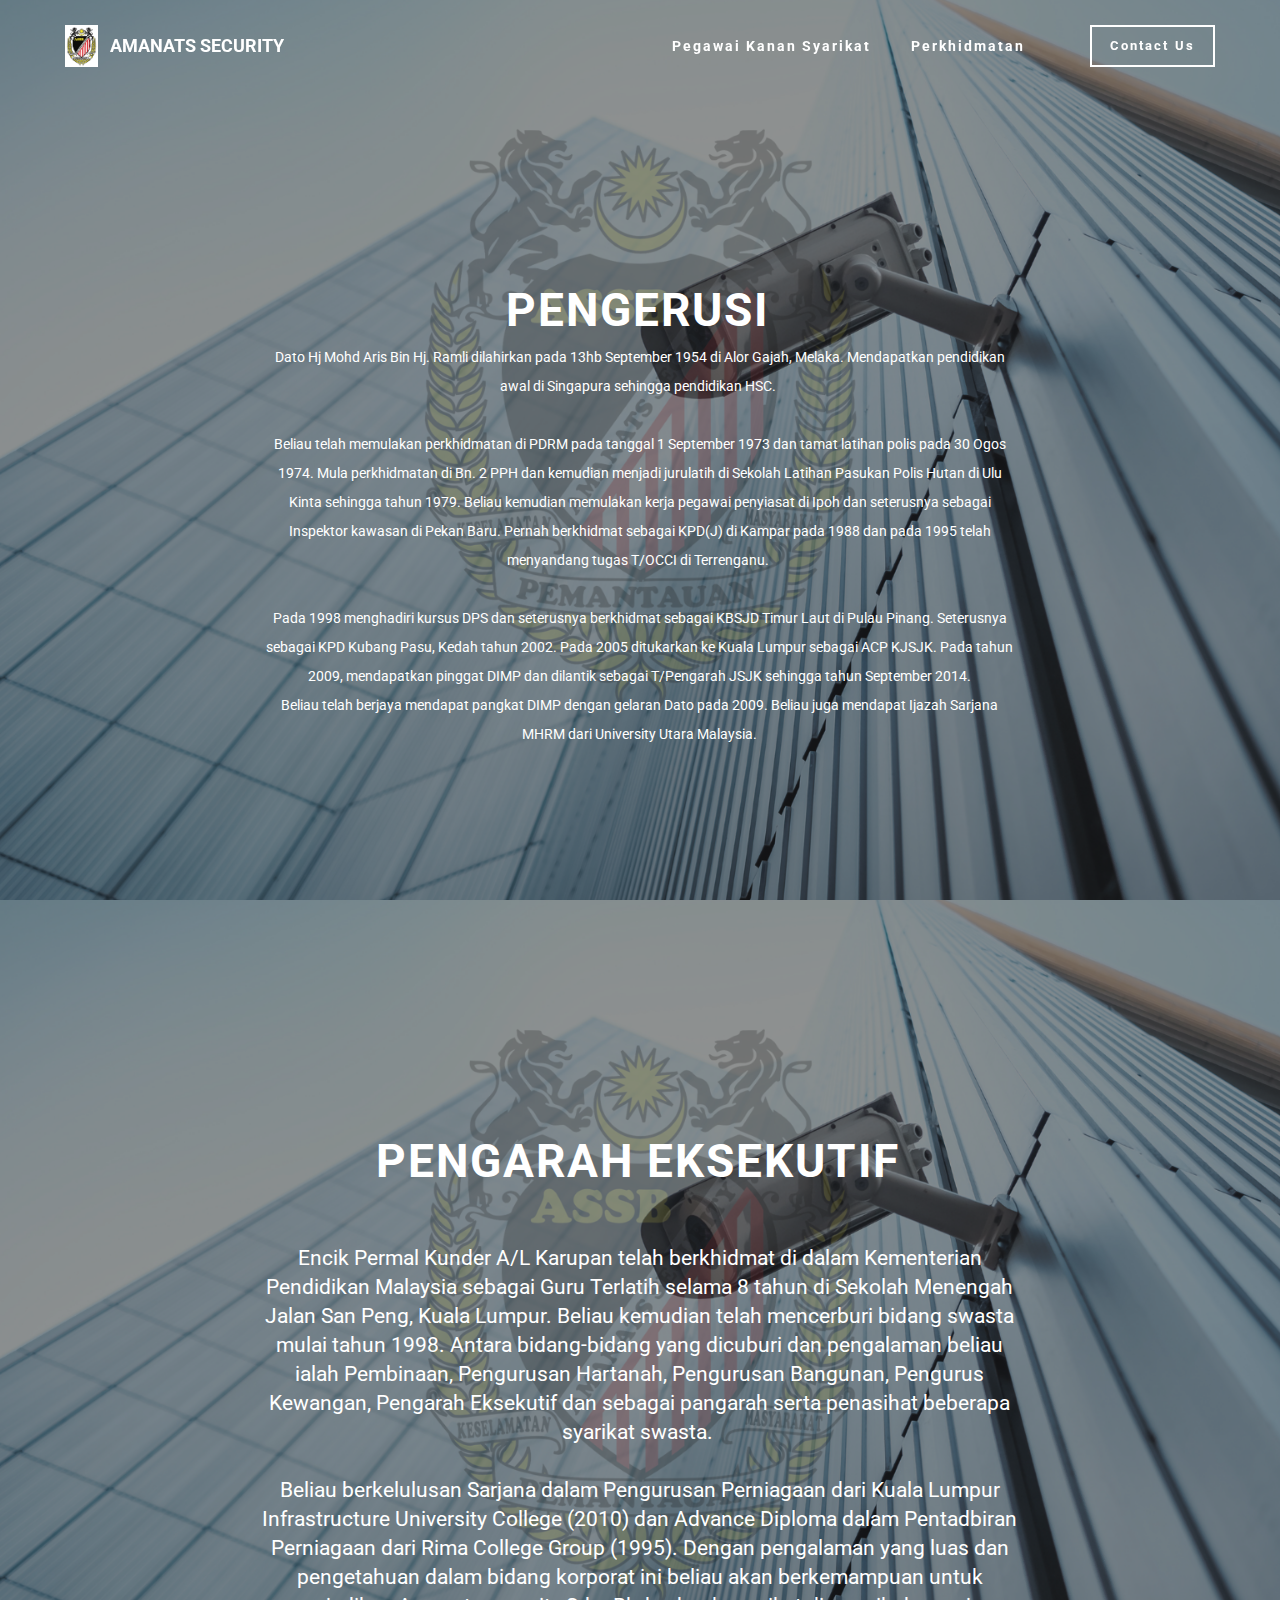
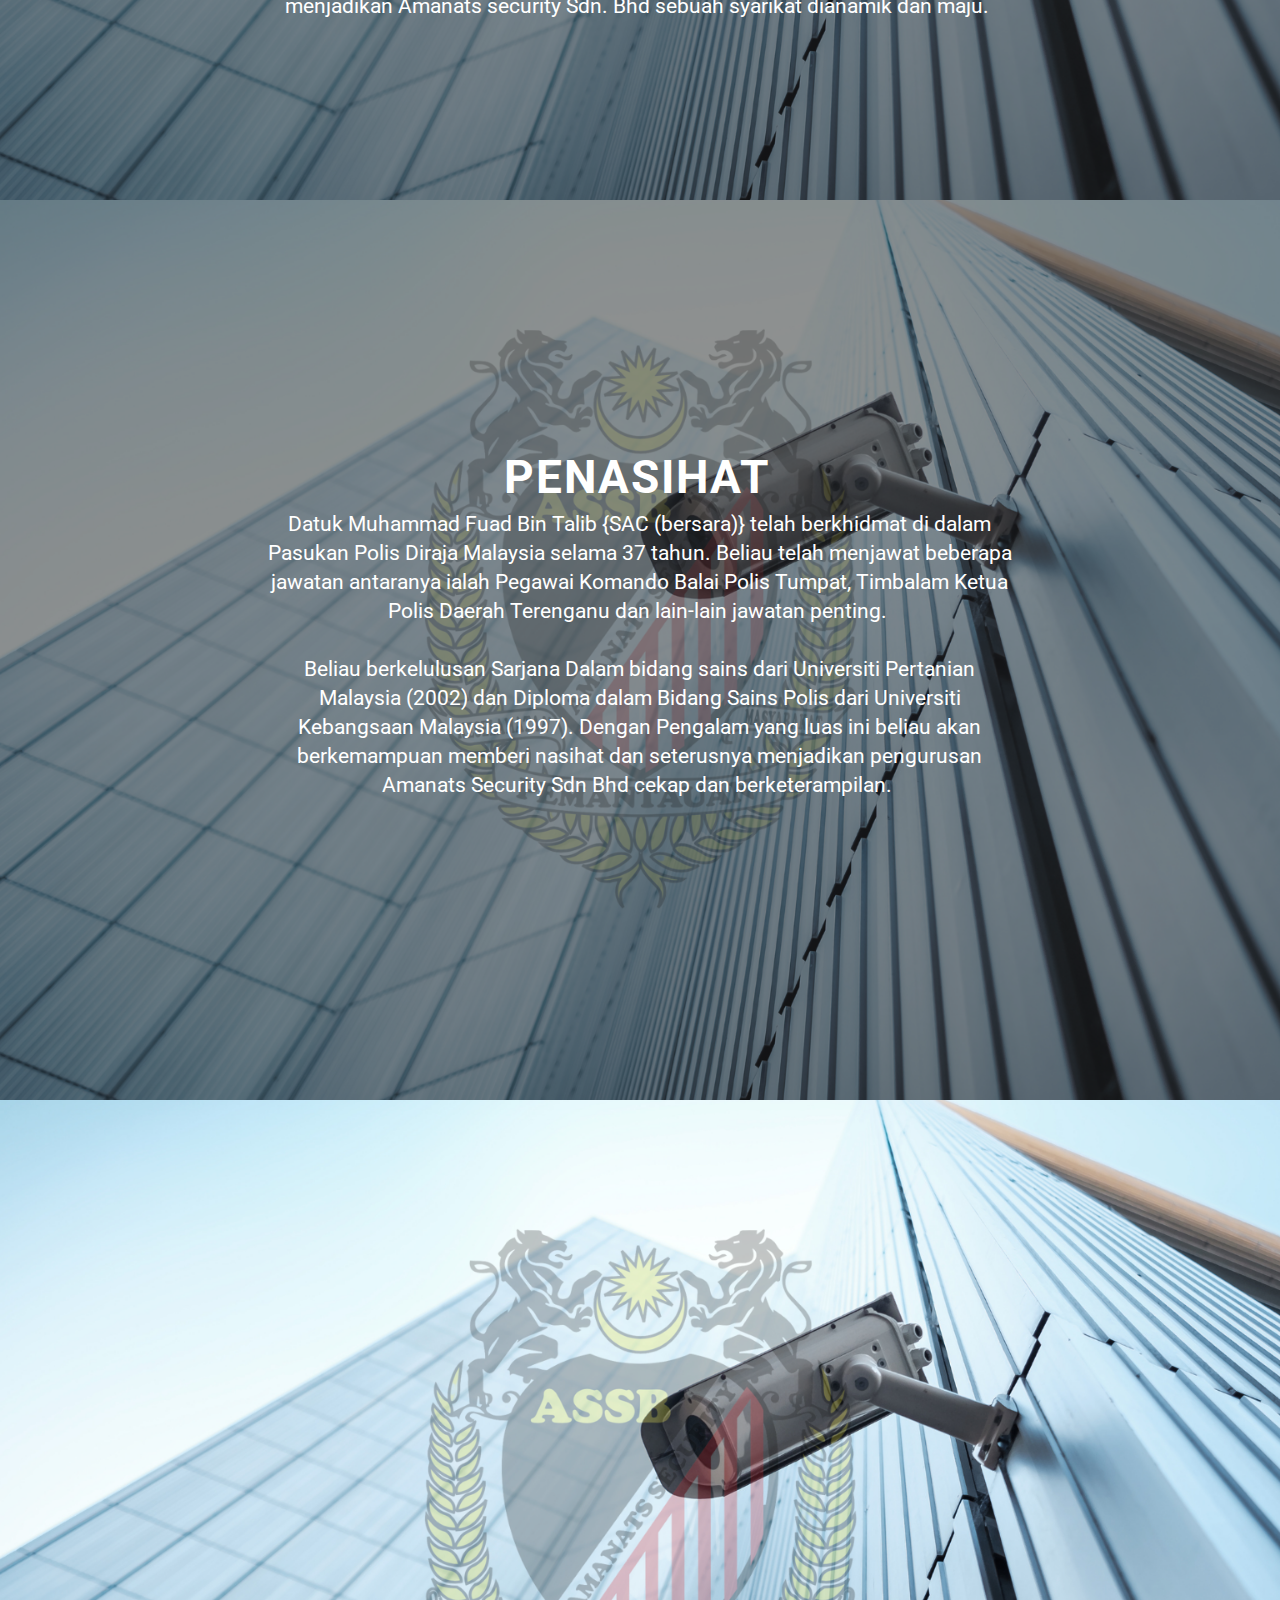
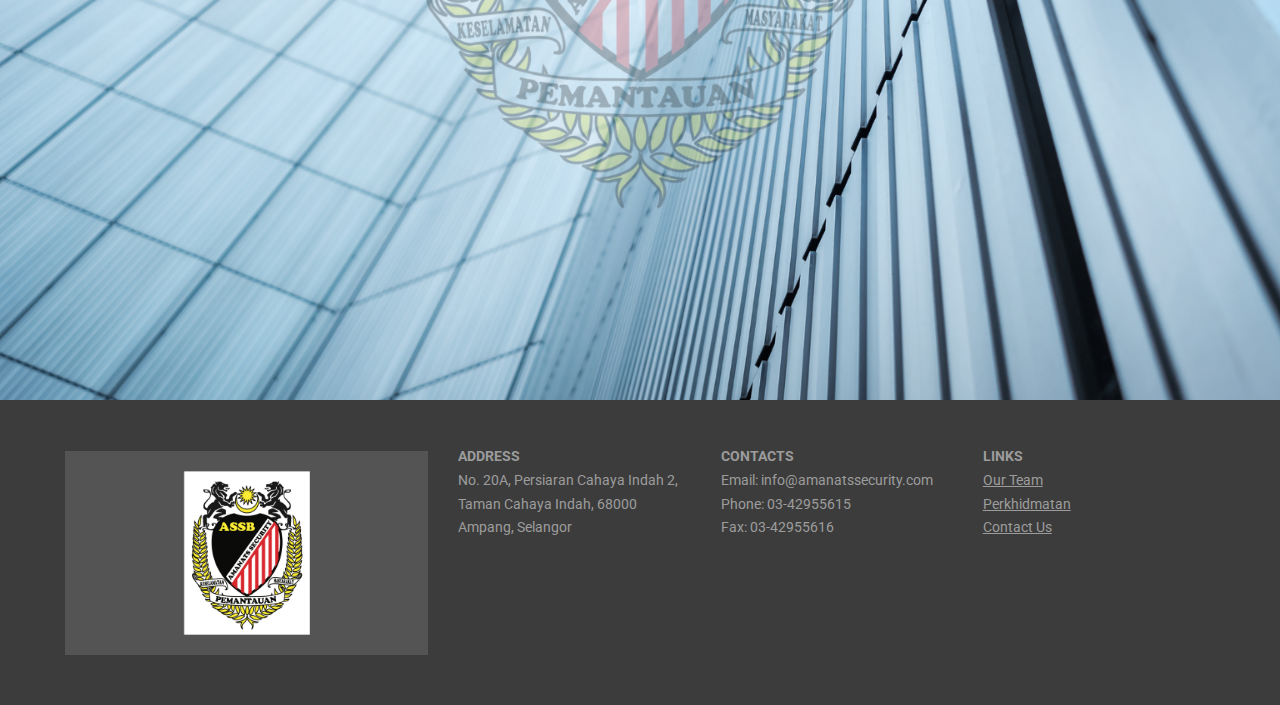
==== page1.html @ 4bc4af39 "create github pages" ====
<!DOCTYPE html>
<html  >
<head>
  <!-- Site made with Mobirise Website Builder v5.3.5, https://mobirise.com -->
  <meta charset="UTF-8">
  <meta http-equiv="X-UA-Compatible" content="IE=edge">
  <meta name="generator" content="Mobirise v5.3.5, mobirise.com">
  <meta name="viewport" content="width=device-width, initial-scale=1, minimum-scale=1">
  <link rel="shortcut icon" href="assets/images/brand-new-logos-.png" type="image/x-icon">
  <meta name="description" content="Site Generator Description">
  
  
  <title>Our Team</title>
  <link rel="stylesheet" href="https://fonts.googleapis.com/css?family=Roboto:700,400&subset=cyrillic,latin,greek,vietnamese">
  <link rel="stylesheet" href="assets/bootstrap/css/bootstrap.min.css">
  <link rel="stylesheet" href="assets/animatecss/animate.min.css">
  <link rel="stylesheet" href="assets/mobirise/css/style.css">
  <link rel="stylesheet" href="assets/dropdown-menu/style.css">
  <link rel="preload" as="style" href="assets/mobirise/css/mbr-additional.css"><link rel="stylesheet" href="assets/mobirise/css/mbr-additional.css" type="text/css">
  
  
  
  
</head>
<body>
  
  <section id="dropdown-menu-t" data-rv-view="22">

    <nav class="navbar navbar-dropdown bg-color transparent navbar-fixed-top">

        <div class="container">

            <div class="navbar-brand">
                <a href="index.html" class="navbar-logo"><img src="assets/images/brand-new-logos-.png"></a>
                <a class="text-white text-primary" href="index.html">AMANATS SECURITY<br></a>
            </div>

            <button class="navbar-toggler pull-xs-right hidden-md-up" type="button" data-toggle="collapse" data-target="#exCollapsingNavbar">
                <div class="hamburger-icon"></div>
            </button>

            <ul class="nav-dropdown collapse pull-xs-right navbar-toggleable-sm nav navbar-nav" id="exCollapsingNavbar"><li class="nav-item"><a class="nav-link link text-primary" href="page1.html">Pegawai Kanan Syarikat</a></li><li class="nav-item"><a class="nav-link link text-primary" href="page2.html" aria-expanded="true">Perkhidmatan<br></a></li><li class="nav-item"><a class="nav-link link" href="https://mobirise.com/" aria-expanded="true"></a></li><li class="nav-item nav-btn"><a class="nav-link btn btn-default btn-default-outline" href="page3.html">Contact Us<br></a></li></ul>

        </div>

    </nav>

</section>

<section class="mbr-box mbr-section mbr-section--relative mbr-section--fixed-size mbr-section--full-height mbr-section--bg-adapted" id="header1-e" data-rv-view="33" style="background-image: url(assets/images/new-design-1.png);">
    <div class="mbr-box__magnet mbr-box__magnet--sm-padding mbr-box__magnet--center-center mbr-after-navbar">
        <div class="mbr-overlay" style="opacity: 0.5; background-color: rgb(34, 34, 34);"></div>
        <div class="mbr-box__container mbr-section__container container">
            <div class="mbr-box mbr-box--stretched"><div class="mbr-box__magnet mbr-box__magnet--center-center">
                <div class="row"><div class=" col-sm-8 col-sm-offset-2">
                    <div class="mbr-hero animated fadeInUp">
                        <h1 class="mbr-hero__text">PENGERUSI</h1>
                        <p class="mbr-hero__subtext">Dato Hj Mohd Aris Bin Hj. Ramli dilahirkan pada 13hb September 1954 di Alor Gajah, Melaka. Mendapatkan pendidikan awal di Singapura sehingga pendidikan HSC.&nbsp;<br><br>Beliau telah memulakan perkhidmatan di PDRM pada tanggal 1 September 1973 dan tamat latihan polis pada 30 Ogos 1974. Mula perkhidmatan di Bn. 2 PPH dan kemudian menjadi jurulatih di Sekolah Latihan Pasukan Polis Hutan di Ulu Kinta sehingga tahun 1979. Beliau kemudian memulakan kerja pegawai penyiasat di Ipoh dan seterusnya sebagai Inspektor kawasan di Pekan Baru. Pernah berkhidmat sebagai KPD(J) di Kampar pada 1988 dan pada 1995 telah menyandang tugas T/OCCI di Terrenganu.&nbsp;<br><br>Pada 1998 menghadiri kursus DPS dan seterusnya berkhidmat sebagai KBSJD Timur Laut di Pulau Pinang. Seterusnya sebagai KPD Kubang Pasu, Kedah tahun 2002. Pada 2005 ditukarkan ke Kuala Lumpur sebagai ACP KJSJK. Pada tahun 2009, mendapatkan pinggat DIMP dan dilantik sebagai T/Pengarah JSJK sehingga tahun September 2014.<br>Beliau telah berjaya mendapat pangkat DIMP dengan gelaran Dato pada 2009. Beliau juga mendapat Ijazah Sarjana MHRM dari University Utara Malaysia.</p>
                    </div>
                    
                </div></div>
            </div></div>
        </div>
        
    </div>
</section>

<section class="mbr-box mbr-section mbr-section--relative mbr-section--fixed-size mbr-section--full-height mbr-section--bg-adapted" id="header1-f" data-rv-view="36" style="background-image: url(assets/images/new-design-1.png);">
    <div class="mbr-box__magnet mbr-box__magnet--sm-padding mbr-box__magnet--center-center">
        <div class="mbr-overlay" style="opacity: 0.5; background-color: rgb(34, 34, 34);"></div>
        <div class="mbr-box__container mbr-section__container container">
            <div class="mbr-box mbr-box--stretched"><div class="mbr-box__magnet mbr-box__magnet--center-center">
                <div class="row"><div class=" col-sm-8 col-sm-offset-2">
                    <div class="mbr-hero animated fadeInUp">
                        <h1 class="mbr-hero__text">PENGARAH EKSEKUTIF<br><br></h1>
                        <p class="mbr-hero__subtext">Encik Permal Kunder A/L Karupan telah berkhidmat di dalam Kementerian Pendidikan Malaysia sebagai Guru Terlatih selama 8 tahun di Sekolah Menengah Jalan San Peng, Kuala Lumpur. Beliau kemudian telah mencerburi bidang swasta mulai tahun 1998. Antara bidang-bidang yang dicuburi dan pengalaman beliau ialah Pembinaan, Pengurusan Hartanah, Pengurusan Bangunan, Pengurus Kewangan, Pengarah Eksekutif dan sebagai pangarah serta penasihat beberapa syarikat swasta.&nbsp;<br><br>Beliau berkelulusan Sarjana dalam Pengurusan Perniagaan dari Kuala Lumpur Infrastructure University College (2010) dan Advance Diploma dalam Pentadbiran Perniagaan dari Rima College Group (1995). Dengan pengalaman yang luas dan pengetahuan dalam bidang korporat ini beliau akan berkemampuan untuk menjadikan Amanats security Sdn. Bhd sebuah syarikat dianamik dan maju.&nbsp;</p>
                    </div>
                    
                </div></div>
            </div></div>
        </div>
        
    </div>
</section>

<section class="mbr-box mbr-section mbr-section--relative mbr-section--fixed-size mbr-section--full-height mbr-section--bg-adapted" id="header1-g" data-rv-view="39" style="background-image: url(assets/images/new-design-1.png);">
    <div class="mbr-box__magnet mbr-box__magnet--sm-padding mbr-box__magnet--center-center">
        <div class="mbr-overlay" style="opacity: 0.5; background-color: rgb(34, 34, 34);"></div>
        <div class="mbr-box__container mbr-section__container container">
            <div class="mbr-box mbr-box--stretched"><div class="mbr-box__magnet mbr-box__magnet--center-center">
                <div class="row"><div class=" col-sm-8 col-sm-offset-2">
                    <div class="mbr-hero animated fadeInUp">
                        <h1 class="mbr-hero__text">PENASIHAT</h1>
                        <p class="mbr-hero__subtext">Datuk Muhammad Fuad Bin Talib {SAC (bersara)} telah berkhidmat di dalam Pasukan Polis Diraja Malaysia selama 37 tahun. Beliau telah menjawat beberapa jawatan antaranya ialah Pegawai Komando Balai Polis Tumpat, Timbalam Ketua Polis Daerah Terenganu dan lain-lain jawatan penting.&nbsp;<br><br>Beliau berkelulusan Sarjana Dalam bidang sains dari Universiti Pertanian Malaysia (2002) dan Diploma dalam Bidang Sains Polis dari Universiti Kebangsaan Malaysia (1997). Dengan Pengalam yang luas ini beliau akan berkemampuan memberi nasihat dan seterusnya menjadikan pengurusan Amanats Security Sdn Bhd cekap dan berketerampilan.&nbsp;</p>
                    </div>
                    
                </div></div>
            </div></div>
        </div>
        
    </div>
</section>

<section class="mbr-box mbr-section mbr-section--relative mbr-section--fixed-size mbr-section--full-height mbr-section--bg-adapted" id="header4-p" data-rv-view="42" style="background-image: url(assets/images/new-design-1.png);">
    <div class="mbr-box__magnet mbr-box__magnet--sm-padding mbr-box__magnet--center-center">
        
        <div class="mbr-box__container mbr-section__container container">
            <div class="mbr-box mbr-box--stretched"><div class="mbr-box__magnet mbr-box__magnet--center-center">
                <div class="row"><div class=" col-sm-8 col-sm-offset-2">
                    <div class="mbr-hero animated fadeInUp">
                        
                        
                    </div>
                    
                </div></div>
            </div></div>
        </div>
        
    </div>
</section>

<section class="mbr-section mbr-section--relative mbr-section--fixed-size" id="contacts1-r" data-rv-view="45" style="background-color: rgb(60, 60, 60);">
    
    <div class="mbr-section__container container">
        <div class="mbr-contacts mbr-contacts--wysiwyg row" style="padding-top: 45px; padding-bottom: 45px;">
            <div class="col-sm-4">
                <div><img src="assets/images/logo-below.png" class="mbr-contacts__img mbr-contacts__img--left"></div>
            </div>
            <div class="col-sm-8">
                <div class="row">
                    <div class="col-sm-4">
                        <p class="mbr-contacts__text"><strong>ADDRESS</strong><br>No. 20A, Persiaran Cahaya Indah 2, Taman Cahaya Indah, 68000 Ampang, Selangor<br></p>
                    </div>
                    <div class="col-sm-4">
                        <p class="mbr-contacts__text"><strong>CONTACTS</strong><br>
Email: info@amanatssecurity.com<br>
Phone:&nbsp;03-42955615<br>
Fax:&nbsp;03-42955616</p>
                    </div>
                    <div class="col-sm-4"><p class="mbr-contacts__text"><strong>LINKS</strong></p><ul class="mbr-contacts__list"><li><a href="page1.html" class="text-gray">Our Team</a></li><li><a href="page2.html" class="text-gray">Perkhidmatan</a></li><li><a href="page3.html" class="text-gray">Contact Us</a></li><li><br></li></ul></div>
                </div>
            </div>
        </div>
    </div>
</section>


<script src="assets/web/assets/jquery/jquery.min.js"></script>
  <script src="assets/web/assets/bootstrap3-migrate/bootstrap.min.js"></script>
  <script src="assets/smooth-scroll/smooth-scroll.js"></script>
  <script src="assets/mobirise/js/script.js"></script>
  <script src="assets/dropdown-menu/script.js"></script>
  
  
  
</body>
</html>
---- assets/mobirise/css/style.css ----
.engine {
	position: absolute;
	text-indent: -2400px;
	text-align: center;
	padding: 0;
	top: 0;
	left: -2400px;
}.is-builder .animated {
  -webkit-animation-name: none !important;
  animation-name: none !important;
}
html {
  position: relative;
  min-height: 100%;
}
.mbr-embedded-video {
  position: relative;
}
.mbr-background-video,
.mbr-background-video-preview {
  bottom: 0;
  left: 0;
  overflow: hidden;
  position: absolute;
  right: 0;
  top: 0;
}
.mbr-parallax-background,
.mbr-background {
  background-attachment: fixed !important;
  background-position: 50% 0;
  background-repeat: no-repeat;
  background-size: cover !important;
}
.mbr-hidden-scrollbar .mbr-parallax-background {
  background-size: auto 130%;
}
.mobile .mbr-parallax-background {
  background-attachment: scroll !important;
}
.mbr-background {
  background-attachment: scroll !important;
}
.mbr-navbar {
  position: relative;
  width: 100%;
}
.mbr-navbar:before {
  content: "";
  display: block;
}
.mbr-navbar__brand-link:after,
.mbr-navbar__brand-img {
  max-height: 74px;
  height: 100%;
}
.mbr-navbar:before,
.mbr-navbar__container {
  height: 98px;
}
.mbr-navbar--ss .mbr-navbar__brand-link:after,
.mbr-navbar--ss .mbr-navbar__brand-img {
  height: 74px;
}
.mbr-navbar--ss:before,
.mbr-navbar--ss .mbr-navbar__container {
  height: 98px;
}
.mbr-navbar--xs .mbr-navbar__brand-link:after,
.mbr-navbar--xs .mbr-navbar__brand-img {
  height: 32px;
}
.mbr-navbar--xs:before,
.mbr-navbar--xs .mbr-navbar__container {
  height: 56px;
}
.mbr-navbar--s .mbr-navbar__brand-link:after,
.mbr-navbar--s .mbr-navbar__brand-img {
  height: 48px;
}
.mbr-navbar--s:before,
.mbr-navbar--s .mbr-navbar__container {
  height: 72px;
}
.mbr-navbar--m .mbr-navbar__brand-link:after,
.mbr-navbar--m .mbr-navbar__brand-img {
  height: 64px;
}
.mbr-navbar--m:before,
.mbr-navbar--m .mbr-navbar__container {
  height: 88px;
}
.mbr-navbar--l .mbr-navbar__brand-link:after,
.mbr-navbar--l .mbr-navbar__brand-img {
  height: 96px;
}
.mbr-navbar--l:before,
.mbr-navbar--l .mbr-navbar__container {
  height: 120px;
}
.mbr-navbar--xl .mbr-navbar__brand-link:after,
.mbr-navbar--xl .mbr-navbar__brand-img {
  height: 128px;
}
.mbr-navbar--xl:before,
.mbr-navbar--xl .mbr-navbar__container {
  height: 152px;
}
.mbr-navbar--short .mbr-navbar__brand-link:after,
.mbr-navbar--short .mbr-navbar__brand-img {
  height: 40px;
}
.mbr-navbar--short .mbr-brand__logo .mbr-iconfont{
  font-size: 40px;
}
.mbr-navbar--short:before,
.mbr-navbar--short .mbr-navbar__container {
  height: 64px;
}
.mbr-navbar--short .mbr-navbar__container {
  padding: 12px 0;
}
@media (max-width: 767px) {
  .mbr-navbar--short .mbr-navbar__brand-link:after,
  .mbr-navbar--short .mbr-navbar__brand-img {
    height: 31px;
  }
  .mbr-navbar--short:before,
  .mbr-navbar--short .mbr-navbar__container {
    height: 45px;
  }
  .mbr-navbar--short .mbr-navbar__container {
    padding: 7px 0;
  }
}
.mbr-navbar__brand-img {
  position: relative;
}
.mbr-navbar__brand-img,
.mbr-navbar__container,
.mbr-navbar__section {
  -webkit-transition: all 300ms ease-in-out 0s;
  -o-transition: all 300ms ease-in-out 0s;
  transition: all 300ms ease-in-out 0s;
}
.mbr-navbar__section {
  background: #2c2c2c;
  height: auto;
  position: absolute;
  top: 0;
  width: 100%;
  z-index: 1000;
}
.mbr-navbar__container {
  display: table;
  padding: 12px 0;
  width: 100%;
}
.mbr-navbar__menu-box {
  display: table;
  width: 100%;
}
.mbr-navbar__menu-box--inline-left,
.mbr-navbar__menu-box--inline-center,
.mbr-navbar__menu-box--inline-right {
  display: block;
  text-align: left;
}
.mbr-navbar__menu-box--inline-center {
  text-align: center;
}
.mbr-navbar__menu-box--inline-right {
  text-align: right;
}
.mbr-navbar__column {
  display: table-cell;
  vertical-align: middle;
}
.mbr-navbar__column--xxs {
  width: 1%;
}
.mbr-navbar__column--xs {
  width: 10%;
}
.mbr-navbar__column--s {
  width: 20%;
}
.mbr-navbar__column--m {
  width: 30%;
}
.mbr-navbar__column--l {
  width: 40%;
}
.mbr-navbar__column--xl {
  width: 50%;
}
.mbr-navbar__menu-box--inline-left .mbr-navbar__column,
.mbr-navbar__menu-box--inline-center .mbr-navbar__column,
.mbr-navbar__menu-box--inline-right .mbr-navbar__column {
  display: inline-block;
}
.mbr-navbar__items {
  float: left;
  padding-left: 0px;
  position: relative;
  left: -20px;
}
.mbr-navbar__items--right {
  float: right;
  left: 0;
}
.float-left {
  float: left;
}
.mbr-navbar__item {
  display: block;
  float: left;
  position: relative;
}
.mbr-navbar__hamburger {
  display: none;
  margin-top: -11px;
  position: absolute;
  right: 0;
  top: 50%;
  z-index: 10000;
}
.mbr-navbar--collapsed .mbr-navbar__container {
  position: relative;
}
.mbr-navbar--collapsed .mbr-navbar__column {
  display: block;
  width: 100%;
}
.mbr-navbar--collapsed .mbr-navbar__items--right {
  padding-top: 13px;
}
.mbr-navbar--collapsed .mbr-navbar__menu {
  background: rgba(0, 0, 0, 0.9);
  display: none;
  height: 100%;
  left: 0;
  position: fixed;
  top: 0;
  width: 100%;
  z-index: 9999;
}
.mbr-navbar--collapsed .mbr-navbar__menu-box {
  display: table-cell;
  vertical-align: middle;
}
.mbr-navbar--collapsed .mbr-navbar__items {
  float: none;
}
.mbr-navbar--collapsed .mbr-navbar__item {
  float: none;
}
.mbr-navbar--collapsed .mbr-navbar__hamburger {
  display: block;
}
.mbr-navbar--collapsed.mbr-navbar--open .mbr-navbar__menu {
  display: table;
}
.mbr-navbar--collapsed.mbr-navbar--open:not(.mbr-navbar--sticky) .mbr-navbar__section {
  background: none;
  position: fixed;
}
.mbr-navbar--collapsed.mbr-navbar--open .mbr-navbar__brand {
  visibility: hidden;
}
.mbr-navbar--collapsed.mbr-navbar--sticky.mbr-navbar--open .mbr-navbar__brand {
  visibility: visible;
}
.mbr-navbar--collapsed.mbr-navbar--open .mbr-navbar__brand-img,
.mbr-navbar--collapsed.mbr-navbar--open .mbr-navbar__container {
  -webkit-transition: none;
  -o-transition: none;
  transition: none;
}
.mbr-navbar--freeze.mbr-navbar--collapsed.mbr-navbar--open .mbr-navbar__hamburger,
.mbr-navbar--freeze.mbr-navbar--collapsed.mbr-navbar--open .mbr-navbar__hamburger:hover {
  color: #fff !important;
}
.mbr-navbar--sticky .mbr-navbar__section {
  position: fixed;
}
.mbr-navbar--absolute {
  position: absolute;
}
/* fix for popup menu conflict */
@media (max-width: 480px) {
  .mbr-navbar--absolute.mbr-navbar[id^=menu-] {
    position: absolute;
  }
}
.mbr-navbar--transparent .mbr-navbar__section {
  background: none;
}
.mbr-navbar--stuck .mbr-navbar__section,
.mbr-navbar--relative .mbr-navbar__section {
  background: #2c2c2c;
}
@media (max-width: 991px) {
  .mbr-navbar--auto-collapse .mbr-navbar__container {
    position: relative;
  }
  .mbr-navbar--auto-collapse .mbr-navbar__column {
    display: block;
    width: 100%;
  }
  .mbr-navbar__column {
    max-height: 100vh;
    overflow-x: hidden;
    overflow-y:auto;
  }
  .mbr-navbar__column::-webkit-scrollbar {
    display:none;
  }
  .mbr-navbar--auto-collapse .mbr-navbar__items--right {
    padding-top: 13px;
  }
  .mbr-navbar--auto-collapse .mbr-navbar__menu {
    background: rgba(0, 0, 0, 0.9);
    display: none;
    height: 100%;
    left: 0;
    position: fixed;
    top: 0;
    width: 100%;
    z-index: 9999;
  }
  .mbr-navbar--auto-collapse .mbr-navbar__menu-box {
    display: table-cell;
    vertical-align: middle;
  }
  .mbr-navbar--auto-collapse .mbr-navbar__items {
    float: none;
  }
  .mbr-navbar--auto-collapse .mbr-navbar__item {
    float: none;
  }
  .mbr-navbar--auto-collapse .mbr-navbar__hamburger {
    display: block;
  }
  .mbr-navbar--auto-collapse.mbr-navbar--open .mbr-navbar__menu {
    display: table;
  }
  .mbr-navbar--auto-collapse.mbr-navbar--open:not(.mbr-navbar--sticky) .mbr-navbar__section {
    background: none;
    position: fixed;
  }
  .mbr-navbar--auto-collapse.mbr-navbar--open .mbr-navbar__brand {
    visibility: hidden;
  }
  .mbr-navbar--auto-collapse.mbr-navbar--sticky.mbr-navbar--open .mbr-navbar__brand {
    visibility: visible;
  }
  .mbr-navbar--auto-collapse.mbr-navbar--open .mbr-navbar__brand-img,
  .mbr-navbar--auto-collapse.mbr-navbar--open .mbr-navbar__container {
    -webkit-transition: none;
    -o-transition: none;
    transition: none;
  }
}
.mbr-after-navbar:before {
  content: "";
  display: block;
  height: 98px;
}
.mbr-hamburger {
  cursor: pointer;
  height: 23px;
  width: 30px;
}
.mbr-hamburger:focus {
  outline: none;
}
.mbr-hamburger__line,
.mbr-hamburger__line:before,
.mbr-hamburger__line:after {
  content: "";
  position: absolute;
  display: block;
  height: 1px;
  cursor: pointer;
}
.mbr-hamburger__line,
.mbr-hamburger__line:before,
.mbr-hamburger__line:after {
  width: 30px;
  border-bottom: 5px solid;
  top: 9px;
}
.mbr-hamburger__line:before {
  top: -9px;
}
.mbr-hamburger__line:after {
  top: 9px;
}
.mbr-hamburger__line,
.mbr-hamburger__line:before,
.mbr-hamburger__line:after {
  -webkit-transition: all 300ms ease-in-out;
  transition: all 300ms ease-in-out;
}
.mbr-hamburger--open .mbr-hamburger__line {
  border-color: transparent;
}
.mbr-hamburger--open .mbr-hamburger__line:before,
.mbr-hamburger--open .mbr-hamburger__line:after {
  top: 0;
}
.mbr-hamburger--open .mbr-hamburger__line:before {
  -ms-transform: rotate(45deg);
  -webkit-transform: rotate(45deg);
  transform: rotate(45deg);
}
.mbr-hamburger--open .mbr-hamburger__line:after {
  top: 10px;
  -ms-transform: translatey(-10px) rotate(-45deg);
  -webkit-transform: translatey(-10px) rotate(-45deg);
  transform: translatey(-10px) rotate(-45deg);
}
@media (max-width: 767px) {
  .mbr-hamburger {
    height: 23px;
    width: 27px;
  }
  .mbr-hamburger__line,
  .mbr-hamburger__line:before,
  .mbr-hamburger__line:after {
    width: 27px;
    border-bottom: 4px solid;
    top: 9px;
  }
  .mbr-hamburger__line:before {
    top: -9px;
  }
  .mbr-hamburger__line:after {
    top: 9px;
  }
}

.navbar-dropdown .hamburger-icon {
  content: "";
  width: 16px;
  -webkit-box-shadow: 0 -6px 0 1px,0 0 0 1px,0 6px 0 1px;
  -moz-box-shadow: 0 -6px 0 1px,0 0 0 1px,0 6px 0 1px;
  box-shadow: 0 -6px 0 1px,0 0 0 1px,0 6px 0 1px;
}

.mbr-brand {
  display: block;
  float: left;
  position: relative;
}
.mbr-brand,
.mbr-brand:hover {
  text-decoration: none;
}
.mbr-brand__name {
  display: block;
  font-weight: bold;
  margin-top: 5px;
  text-align: center;
}
.mbr-brand__name,
.mbr-brand__name:hover {
  text-decoration: none;
}
.mbr-brand--inline {
  display: table;
}
.mbr-brand--inline:after {
  content: "";
  display: table-cell;
  width: 1px;
}
.mbr-brand--inline .mbr-brand__logo,
.mbr-brand--inline .mbr-brand__name {
  display: table-cell;
  vertical-align: middle;
}
.mbr-brand--inline .mbr-brand__logo {
  padding-right: 10px;
}
.mbr-brand--inline .mbr-brand__name {
  margin: 0;
  text-align: left;
}
.mbr-form {
  display: table;
  margin-top: -13px;
  position: relative;
  top: 14px;
  /* width: 100%; */
}
.mbr-form__left,
.mbr-form__right {
  display: table-cell;
  vertical-align: top;
}
.mbr-form__left {
  padding-right: 3px;
}
.mbr-form__right {
  width: 1px;
}
@media (max-width: 530px) {
  .mbr-form {
    display: block;
    margin-top: -27px;
    position: relative;
    top: 26px;
  }
  .mbr-form__left,
  .mbr-form__right {
    display: block;
  }
  .mbr-form__left {
    margin-bottom: 12px;
    padding-right: 0;
  }
  .mbr-form__right {
    width: 100%;
  }
}
.mbr-section {
  padding: 0 20px;
}
.mbr-section--no-padding {
  padding: 0;
}
.mbr-section--relative {
  position: relative;
}
.mbr-section--fixed-size {
  overflow: hidden;
}
.mbr-section--full-height {
  height: 100vh;
}
.mbr-section--full-height.mbr-after-navbar:before {
  display: none;
}
.mbr-section--bg-adapted {
  background-attachment: scroll;
  background-position: 50% 0;
  background-repeat: no-repeat;
  background-size: cover;
}
.mbr-section--gray {
  background-color: #444444;
}
.mbr-section--light-gray {
  background-color: #f0f0f0;
}
.mbr-section--dark-gray {
  background-color: #3c3c3c;
}
.mbr-section__container {
  padding: 0;
  position: relative;
  z-index: 3;
}
.mbr-section__container--center {
  text-align: center;
}
.mbr-section__container--std-padding {
  padding: 93px 0;
}
.mbr-section__container--std-top-padding {
  padding-top: 93px;
}
.mbr-section__container--std-bot-padding {
  padding-bottom: 93px;
}
.mbr-section__container--sm-padding {
  padding: 41px 0;
}
.mbr-section__container--sm-top-padding {
  padding-top: 41px;
}
.mbr-section__container--sm-bot-padding {
  padding-bottom: 41px;
}
.mbr-section__container--isolated {
  padding-bottom: 93px;
  padding-top: 93px;
}
.mbr-section__container--first {
  padding-top: 93px;
  padding-bottom: 41px;
}
.mbr-section__container--middle {
  padding-bottom: 41px;
}
.mbr-section__container--last {
  padding-bottom: 93px;
}
.mbr-section__row {
  margin-left: -24px;
  margin-right: -24px;
}
.mbr-section__col {
  overflow: hidden;
  padding-left: 24px;
  padding-right: 24px;
}
.mbr-section__left {
  padding-right: 40px;
}
.mbr-section__right {
  padding-left: 15px;
}
.mbr-section__header {
  line-height: 1.5em;
  margin: -10px 0 0;
  text-align: center;
}
@media (min-width: 768px) {
  .mbr-section--short-paddings .mbr-section__container--std-padding {
    padding: 59px 0;
  }
  .mbr-section--short-paddings .mbr-section__container--std-top-padding {
    padding-top: 59px;
  }
  .mbr-section--short-paddings .mbr-section__container--std-bot-padding {
    padding-bottom: 59px;
  }
  .mbr-section--short-paddings .mbr-section__container--sm-padding {
    padding: 41px 0;
  }
  .mbr-section--short-paddings .mbr-section__container--sm-top-padding {
    padding-top: 41px;
  }
  .mbr-section--short-paddings .mbr-section__container--sm-bot-padding {
    padding-bottom: 41px;
  }
  .mbr-section--short-paddings .mbr-section__container--isolated {
    padding-bottom: 59px;
    padding-top: 59px;
  }
  .mbr-section--short-paddings .mbr-section__container--first {
    padding-top: 59px;
    padding-bottom: 41px;
  }
  .mbr-section--short-paddings .mbr-section__container--middle {
    padding-bottom: 41px;
  }
  .mbr-section--short-paddings .mbr-section__container--last {
    padding-bottom: 59px;
  }
}
@media (max-width: 767px) {
  .mbr-section__left {
    padding-right: 15px;
  }
  .mbr-section__right {
    padding-left: 15px;
    padding-top: 51px;
  }
}
.mbr-arrow {
  bottom: 71px;
  left: 0;
  line-height: 1px;
  padding: 0 20px;
  position: absolute;
  width: 100%;
  z-index: 3;
}
.mbr-arrow__link {
  display: inline-block;
  font-size: 26px;
}
.mbr-arrow__link,
.mbr-arrow__link:hover,
.mbr-arrow__link:focus {
  color: #fff;
}
.mbr-arrow--floating .mbr-arrow__link {
  -webkit-animation: floating-arrow 1.6s infinite ease-in-out 0s;
  -o-animation: floating-arrow 1.6s infinite ease-in-out 0s;
  animation: floating-arrow 1.6s infinite ease-in-out 0s;
}
@-webkit-keyframes floating-arrow {
  from {
    -webkit-transform: translateY(0);
    transform: translateY(0);
  }
  65% {
    -webkit-transform: translateY(11px);
    transform: translateY(11px);
  }
  to {
    -webkit-transform: translateY(0);
    transform: translateY(0);
  }
}
@-o-keyframes floating-arrow {
  from {
    -webkit-transform: translateY(0);
    transform: translateY(0);
  }
  65% {
    -webkit-transform: translateY(11px);
    transform: translateY(11px);
  }
  to {
    -webkit-transform: translateY(0);
    transform: translateY(0);
  }
}
@keyframes floating-arrow {
  from {
    -webkit-transform: translateY(0);
    transform: translateY(0);
  }
  65% {
    -webkit-transform: translateY(11px);
    transform: translateY(11px);
  }
  to {
    -webkit-transform: translateY(0);
    transform: translateY(0);
  }
}
.mbr-arrow--dark .mbr-arrow__link,
.mbr-arrow--dark .mbr-arrow__link:hover,
.mbr-arrow--dark .mbr-arrow__link:focus {
  color: #252525;
}
@media (max-width: 767px) {
  .mbr-arrow {
    bottom: 41px;
  }
}
@media (max-width: 320px) {
  .mbr-arrow {
    bottom: 21px;
    text-align: center;
  }
}
@media all and (device-width: 320px) and (device-height: 568px) and (orientation: portrait) {
  .mbr-arrow {
    bottom: 31px;
  }
}
.mbr-box {
  display: table;
  width: 100%;
}
.mbr-box--fixed {
  table-layout: fixed;
}
.mbr-box--stretched {
  height: 100%;
}
.mbr-box__magnet {
  display: table-cell;
  float: none;
  height: 100%;
  margin-bottom: 0;
  margin-top: 0;
  text-align: center;
  vertical-align: middle;
}
.mbr-box__magnet--sm-padding {
  padding: 41px 0;
}
.mbr-box__magnet--top-left,
.mbr-box__magnet--top-center,
.mbr-box__magnet--top-right {
  vertical-align: top;
}
.mbr-box__magnet--bottom-left,
.mbr-box__magnet--bottom-center,
.mbr-box__magnet--bottom-right {
  vertical-align: bottom;
}
.mbr-box__magnet--top-left,
.mbr-box__magnet--center-left,
.mbr-box__magnet--bottom-left {
  text-align: left;
}
.mbr-box__magnet--top-right,
.mbr-box__magnet--center-right,
.mbr-box__magnet--bottom-right {
  text-align: right;
}
.mbr-box__container {
  height: 50%;
}
@media (max-width: 767px) {
  .mbr-box__container {
    height: 100%;
  }
  .mbr-box--adapted {
    display: block;
  }
  .mbr-box--adapted > .mbr-box__magnet {
    display: block;
    height: auto;
  }
}
.mbr-overlay {
  background: #222;
  bottom: 0;
  left: 0;
  position: absolute;
  right: 0;
  top: 0;
  z-index: 2;
}
.mbr-google-map__marker {
  color: #252525;
  display: none;
  margin: 0;
}
.mbr-google-map--loaded .mbr-google-map__marker {
  display: block;
}
.mbr-hero {
  color: #fff;
  position: relative;
}
.mbr-hero__text {
  font-size: 46px;
  font-weight: bold;
  left: -2px;
  letter-spacing: 2px;
  line-height: 50px;
  margin: -18px 0 1px 0;
  padding-bottom: 41px;
  position: relative;
  top: 8px;
}
.mbr-hero__subtext {
  font-size: 21px;
  line-height: 29px;
  margin: -32px 0 3px 0;
  padding: 0 0 41px 0;
  position: relative;
  top: 6px;
}
.mbr-figure {
  display: inline-block;
  /*line-height: 1px;*/
  margin: 0;
  max-width: 100%;
  overflow: hidden;
  position: relative;
}
.mbr-figure--no-bg {
  background: none;
}
.mbr-figure--full-width {
  display: block;
  width: 100%;
}
.mbr-figure.mbr-after-navbar:before {
  display: none;
}
.mbr-figure--full-width iframe,
.mbr-figure--full-width .mbr-figure__img,
.mbr-figure--full-width .mbr-figure__map {
  width: 100%;
}
.mbr-figure iframe,
.mbr-figure__img,
.mbr-figure__map {
  max-width: 100%;
}
@-webkit-keyframes mapCircleLoading {
  from {
    -webkit-transform: rotate(0deg);
  }
  to {
    -webkit-transform: rotate(359deg);
  }
}
@keyframes mapCircleLoading {
  from {
    transform: rotate(0deg);
  }
  to {
    transform: rotate(359deg);
  }
}
.mbr-figure__map {
  height: 400px;
  position: relative;
}
.mbr-figure__map--short {
  height: 300px;
}
.mbr-figure__map iframe {
  height: 100%;
  width: 100%;
}
.mbr-figure__map [data-state-details] {
  color: #6b6763;
  font-family: "Roboto", Helvetica, Arial, sans-serif;
  height: 1.5em;
  margin-top: -0.75em;
  padding-left: 20px;
  padding-right: 20px;
  position: absolute;
  text-align: center;
  top: 50%;
  width: 100%;
}
.mbr-figure__map[data-state] {
  background: #e9e5dc;
}
.mbr-figure__map[data-state="loading"] [data-state-details] {
  display: none;
}
.mbr-figure__map[data-state="loading"]::after {
  content: "";
  -webkit-animation: mapCircleLoading .6s infinite linear;
  animation: mapCircleLoading .6s infinite linear;
  border-radius: 50%;
  border: 6px rgba(255, 255, 255, 0.35) solid;
  border-top-color: #fff;
  height: 40px;
  left: 50%;
  margin-left: -20px;
  margin-top: -20px;
  position: absolute;
  top: 50%;
  width: 40px;
}
.mbr-figure__caption {
  background: rgba(0, 0, 0, 0.5);
  bottom: 0;
  color: #fff;
  display: block;
  font-size: 17px;
  left: 0;
  line-height: 1.3em;
  min-height: 53px;
  padding: 17px 20px;
  position: absolute;
  text-align: left;
  width: 100%;
}
.mbr-figure__caption--no-padding {
  padding: 17px 0;
}
.mbr-figure--wysiwyg .mbr-figure__caption a,
.mbr-figure--wysiwyg .mbr-figure__caption a:hover {
  color: inherit;
  text-decoration: underline;
}
.mbr-figure--caption-inside-top .mbr-figure__caption {
  bottom: auto;
  top: 0;
}
.mbr-figure--caption-outside-top .mbr-figure__caption,
.mbr-figure--caption-outside-bottom .mbr-figure__caption {
  background: none;
  position: relative;
}
.mbr-figure--no-bg.mbr-figure--caption-outside-top .mbr-figure__caption,
.mbr-figure--no-bg.mbr-figure--caption-outside-bottom .mbr-figure__caption {
  color: #252525;
}
.mbr-figure--no-bg.mbr-figure--caption-outside-top .mbr-figure__caption {
  margin-top: -3px;
  padding-top: 0;
}
.mbr-figure--no-bg.mbr-figure--caption-outside-bottom .mbr-figure__caption {
  margin-top: -2px;
  padding-bottom: 0;
  top: 2px;
}
.mbr-figure__caption--std-grid {
  background: none;
  z-index: 2;
  overflow: hidden;
}
.mbr-figure__caption--std-grid:before {
  bottom: 0;
  content: "";
  position: absolute;
  top: 0;
  width: 200%;
  z-index: -1;
  margin-left: -50%;
}
.mbr-figure--caption-inside-top .mbr-figure__caption--std-grid:before,
.mbr-figure--caption-inside-bottom .mbr-figure__caption--std-grid:before {
  background: rgba(0, 0, 0, 0.6);
}
.mbr-figure__caption-small {
  color: #ccc;
  display: block;
  font-size: 14px;
  line-height: 1.3em;
}
.mbr-figure--no-bg.mbr-figure--caption-outside-top .mbr-figure__caption-small,
.mbr-figure--no-bg.mbr-figure--caption-outside-bottom .mbr-figure__caption-small {
  color: #777;
}
@media (max-width: 767px) {
  .mbr-figure--adapted {
    display: block;
    width: 100%;
  }
  .mbr-figure--adapted iframe,
  .mbr-figure--adapted .mbr-figure__img,
  .mbr-figure--adapted .mbr-figure__map {
    width: 100%;
  }
  .mbr-figure--caption-inside-top .mbr-figure__caption,
  .mbr-figure--caption-inside-bottom .mbr-figure__caption {
    background: none;
    position: relative;
  }
  .mbr-figure--caption-inside-top .mbr-figure__caption--std-grid:before,
  .mbr-figure--caption-inside-bottom .mbr-figure__caption--std-grid:before {
    display: none;
  }
}
.mbr-reviews {
  list-style: none;
  margin: 0 -15px;
  padding: 3px 0 0 0;
}
.mbr-reviews__item {
  position: relative;
  margin-top: 39px;
}
.mbr-reviews__text {
  background: #fafafa;
  border-radius: 3px;
  border: 1px solid #ededed;
  color: #777;
  font-size: 16px;
  line-height: 26px;
  padding: 20px;
  position: relative;
}
.mbr-reviews__text:before {
  -webkit-transform: rotate(45deg);
  -ms-transform: rotate(45deg);
  -o-transform: rotate(45deg);
  transform: rotate(45deg);
  width: 14px;
  height: 14px;
  background-color: #fafafa;
  border-color: #ededed;
  border-style: none solid solid none;
  border-width: 0 1px 1px 0;
  bottom: -8px;
  content: "";
  display: block;
  left: 50px;
  position: absolute;
}
.mbr-reviews__p {
  margin: 0;
}
.mbr-reviews__author {
  margin-top: 30px;
  padding-left: 102px;
  position: relative;
}
.mbr-reviews__author--short {
  margin-top: 27px;
  padding-left: 32px;
}
.mbr-reviews__author-img {
  width: 50px;
  height: 50px;
  border-radius: 50%;
  left: 33px;
  position: absolute;
  top: 0;
}
.mbr-reviews__author-name {
  color: #777;
  font-size: 14px;
  font-weight: bold;
  position: relative;
  top: -3px;
}
.mbr-reviews__author-bio {
  color: #999;
  font-size: 12px;
}
@media (max-width: 767px) {
  .mbr-reviews__author {
    padding-bottom: 32px;
  }
  .mbr-reviews__author--short {
    padding-bottom: 1px;
  }
}
@media (min-width: 768px) and (max-width: 991px) {
  .mbr-reviews__item:nth-of-type(2n+1) {
    clear: left;
  }
}
@media (min-width: 992px) {
  .mbr-reviews__item:nth-of-type(3n+1) {
    clear: left;
  }
}
@media (max-width: 991px) {
  .mbr-header--reduce .mbr-header__text {
    padding-top: 1em;
    margin-top: -1em;
  }
}
.mbr-header {
  margin-top: -20px;
  padding: 0;
  position: relative;
  text-align: left;
  top: 10px;
}
.mbr-header--std-padding {
  padding-bottom: 41px;
}
.mbr-header--center {
  text-align: center;
}
.mbr-header__text {
  display: block;
  font-size: 25px;
  font-weight: bold;
  letter-spacing: 6px;
  line-height: 1.5em;
  margin: 0;
}
.mbr-header__subtext {
  color: #777;
  font-size: 14px;
  font-style: italic;
  letter-spacing: 1px;
  margin: 8px 0 7px 0;
}
.mbr-header--inline {
  margin-top: 0;
  padding: 41px 0 28px 0;
  top: 0;
}
.mbr-header--inline .mbr-header__text {
  letter-spacing: 4px;
  line-height: 1em;
  margin: 15px 0 0 0;
}
@media (max-width: 767px) {
  .mbr-header--inline {
    padding: 47px 0 38px 0;
  }
  .mbr-header--inline .mbr-header__text {
    display: block;
    margin: 0 0 38px 0;
  }
  .mbr-header--auto-align .mbr-header__text,
  .mbr-header--auto-align .mbr-header__subtext {
    left: 0;
    text-align: center !important;
  }
}
@media (min-width: 768px) {
  .mbr-header--reduce {
    margin-top: -5px;
    top: 2px;
  }
  .mbr-header--reduce .mbr-header__text {
    font-size: 16px;
    letter-spacing: 1px;
    line-height: 1.1em;
    padding-top: 0.4em;
    margin-top: -0.4em;
  }
}
.mbr-social-icons__icon {
  -webkit-transition: all 0.2s ease-in-out 0s;
  -o-transition: all 0.2s ease-in-out 0s;
  transition: all 0.2s ease-in-out 0s;
  color: #fff;
  cursor: pointer;
  display: inline-block;
  font-size: 29px;
  height: 56px;
  line-height: 61px;
  margin: 0 10px 13px 0;
  position: relative;
  text-align: center;
  width: 56px;
}
.mbr-social-icons__icon:hover {
  color: #fff;
}
.mbr-social-icons--style-1 .mbr-social-icons__icon:hover {
  background: #252525 !important;
}
.mbr-contacts {
  color: #9c9c9c;
  font-size: 14px;
  line-height: 1.7em;
  padding: 45px 0 46px;
}
.mbr-contacts__img {
  max-width: 100%;
  margin: 6px 0 5px 40px;
}
.mbr-contacts__img--left {
  margin-left: 0;
}
.mbr-contacts__text {
  margin: 0;
}
.mbr-contacts__header {
  color: #fff;
  font-size: 14px;
  letter-spacing: 1px;
  margin-bottom: 20px;
  margin-top: 3px;
}
.mbr-contacts__list {
  list-style: none;
  margin: 0;
  padding: 0;
}
@media (max-width: 767px) {
  .mbr-contacts__img {
    margin-bottom: 10px;
  }
  .mbr-contacts__header {
    margin-top: 20px;
    margin-bottom: 10px;
  }
  .mbr-contacts__column {
    margin-top: 37px;
  }
}
.mbr-footer {
  color: #9c9c9c;
  font-size: 13px;
  letter-spacing: 1px;
  line-height: 1.5em;
  padding: 37px 0 39px;
  word-spacing: 1px;
}
.mbr-footer__copyright {
  margin: 0;
}
.mbr-buttons {
  margin: -26px 0 13px 0;
  position: relative;
  text-align: left;
  top: 26px;
}
.mbr-buttons__btn,
.mbr-buttons__link {
  margin: 0 10px 13px 0;
}
.mbr-buttons__btn,
.mbr-buttons__link,
.mbr-buttons__btn:hover,
.mbr-buttons__link:hover {
  text-decoration: none;
}
.mbr-buttons--top {
  top: 44px;
  margin-top: -62px;
}
.mbr-buttons--no-offset {
  margin-top: 0;
  top: 0;
}
.mbr-buttons--only-links {
  left: -20px;
}
.mbr-buttons--center {
  left: 5px;
  text-align: center;
}
.mbr-buttons--center.mbr-buttons--only-links {
  left: 0;
}
.mbr-buttons--right {
  text-align: right;
}
.mbr-buttons--right .mbr-buttons__btn,
.mbr-buttons--right .mbr-buttons__link {
  margin: 0 0 13px 10px;
}
.mbr-buttons--right.mbr-buttons--only-links {
  left: 20px;
}
.mbr-buttons--activated {
  left: 5px;
  text-align: center;
}
.mbr-buttons--activated .mbr-buttons__btn,
.mbr-buttons--activated .mbr-buttons__link {
  margin-left: 0;
  margin-right: 0;
}
.mbr-buttons--activated .mbr-buttons__link {
  font-size: 25px;
  padding: 10px 30px 2px;
}
.mbr-buttons--activated .mbr-buttons__btn {
  font-size: 15px;
  margin-top: 9px;
  padding: 15px 30px;
}
.mbr-buttons--freeze.mbr-buttons--activated .mbr-buttons__link {
  font-size: 25px !important;
}
.mbr-buttons--freeze.mbr-buttons--activated .mbr-buttons__link,
.mbr-buttons--freeze.mbr-buttons--activated .mbr-buttons__link:hover {
  color: #fff !important;
}
.mbr-buttons--freeze.mbr-buttons--activated .mbr-buttons__btn {
  font-size: 15px !important;
}
@media (max-width: 991px) {
  .mbr-buttons {
    top: 0;
  }
  form:not(.mbr-form) .mbr-buttons {
    top: 26px;
  }
  .mbr-buttons:first-child {
    margin-top: 0;
  }
  .mbr-buttons--active {
    left: 5px;
    text-align: center;
  }
  .mbr-buttons--active .mbr-buttons__btn,
  .mbr-buttons--active .mbr-buttons__link {
    margin-left: 0;
    margin-right: 0;
  }
  .mbr-buttons--right.mbr-buttons--only-links {
    left: 0;
  }
  .mbr-buttons--active .mbr-buttons__link {
    font-size: 25px;
    padding: 10px 30px 2px;
  }
  .mbr-buttons--active .mbr-buttons__btn {
    font-size: 15px;
    margin-top: 9px;
    padding: 15px 30px;
  }
  .mbr-buttons--freeze.mbr-buttons--active .mbr-buttons__link {
    font-size: 25px !important;
  }
  .mbr-buttons--freeze.mbr-buttons--active .mbr-buttons__link,
  .mbr-buttons--freeze.mbr-buttons--active .mbr-buttons__link:hover {
    color: #fff !important;
  }
  .mbr-buttons--freeze.mbr-buttons--active .mbr-buttons__btn {
    font-size: 15px !important;
  }
}
@media (max-width: 767px) {
  .mbr-buttons--auto-align {
    left: 5px;
    margin-top: -26px;
    text-align: center;
    top: 26px;
  }
  .mbr-buttons--auto-align.mbr-buttons--only-links {
    left: 0;
  }
}
@media (max-width: 530px) {
  .mbr-buttons {
    left: 0;
  }
  .mbr-buttons__btn,
  .mbr-buttons__link,
  .mbr-buttons--right .mbr-buttons__btn,
  .mbr-buttons--right .mbr-buttons__link {
    display: inline-block;
    margin: 0 0 13px 0;
    text-align: center;
    width: 100%;
  }
  .mbr-buttons--activated .mbr-buttons__btn,
  .mbr-buttons--activated .mbr-buttons__link,
  .mbr-buttons--active .mbr-buttons__btn,
  .mbr-buttons--active .mbr-buttons__link {
    width: auto;
  }
  .mbr-buttons--activated .mbr-buttons__btn,
  .mbr-buttons--active .mbr-buttons__btn {
    margin-top: 9px;
  }
}
.mbr-article {
  color: #777;
  font-size: 17px;
  line-height: 27px;
  text-align: left;
  position: relative;
  margin-top: -21px;
  top: 14px;
}
.mbr-article--wysiwyg h1,
.mbr-article--wysiwyg h2,
.mbr-article--wysiwyg h3,
.mbr-article--wysiwyg h4,
.mbr-article--wysiwyg h5,
.mbr-article--wysiwyg h6 {
  color: #252525;
  display: block;
  font-weight: bold;
  line-height: 1.3em;
  text-align: left;
}
.mbr-article--wysiwyg h1 {
  font-size: 27px;
  letter-spacing: 3px;
}
.mbr-article--wysiwyg h2 {
  font-size: 23px;
  letter-spacing: 2px;
}
.mbr-article--wysiwyg h3 {
  font-size: 19px;
  letter-spacing: 1px;
}
.mbr-article--wysiwyg h4 {
  font-size: 14px;
}
.mbr-article--wysiwyg h5 {
  font-size: 11px;
}
.mbr-article--wysiwyg h6 {
  font-size: 10px;
}
.mbr-article--wysiwyg p,
.mbr-article--wysiwyg ul,
.mbr-article--wysiwyg ol,
.mbr-article--wysiwyg blockquote {
  margin: 0 0 10px 0;
}
.mbr-article--wysiwyg blockquote {
  font-size: 17px;
  border-color: #f97352;
}
@media (max-width: 767px) {
  .mbr-article--auto-align.mbr-article--wysiwyg p,
  .mbr-article--auto-align {
    text-align: left !important;
  }
}
.social-likes__counter {
  -webkit-transition: all 0.2s ease-in-out 0s;
  -o-transition: all 0.2s ease-in-out 0s;
  transition: all 0.2s ease-in-out 0s;
  background: #3c3c3c;
  border-radius: 23px;
  font-size: 12px;
  height: 23px;
  line-height: 24px;
  min-width: 23px;
  padding: 0 5px;
  position: absolute;
  right: -7px;
  text-align: center;
  top: -7px;
}
.social-likes__counter_empty {
  display: none;
}
.social-likes_style-1 .social-likes__icon:hover {
  background: #252525 !important;
}
.social-likes_style-1 .social-likes__icon:hover .social-likes__counter {
  background: #f97352;
}
.social-likes_style-2 .social-likes__icon {
  background: #252525;
}
.social-likes_style-2 .social-likes__counter {
  background: #f97352;
}
.social-likes_style-2 .social-likes__icon:hover .social-likes__counter {
  background: #3c3c3c;
}
.mbr-plan {
  padding-bottom: 41px;
  padding-left: 1px;
  padding-right: 0;
  position: relative;
}
.mbr-plan--first,
.mbr-plan:first-child {
  padding-left: 0;
}
.mbr-plan--last,
.mbr-plan:last-child {
  padding-bottom: 93px;
}
.mbr-plan__box {
  background: #fff;
}
.mbr-plan__header {
  background: #444;
  overflow: hidden;
  padding: 20px 15px;
  color: #fff;
}
.mbr-plan__number {
  border-bottom: 1px dotted #ddd;
  color: #333;
  font-size: 80px;
  line-height: 0;
  margin: 0px 10px;
  padding: 41px 0;
  text-align: center;
  margin-bottom: 41px;
}
.mbr-plan__details {
  padding-bottom: 41px;
}
.mbr-plan__details ul,
.mbr-plan__list {
  list-style: none;
  margin: 0;
  padding: 0;
}
.mbr-plan__details ul {
  text-align: center;
}
.mbr-plan__details li,
.mbr-plan__item {
  line-height: 40px;
  padding: 0 15px;
}
.mbr-plan__item {
  text-align: center;
}
.mbr-plan__buttons {
  overflow: hidden;
  padding: 0 15px 41px;
}
.mbr-plan--favorite {
  margin-right: -1px;
  margin-top: -30px;
  padding-left: 0;
  top: 15px;
  z-index: 5;
}
.mbr-plan--favorite .mbr-plan__number:before {
  content: "";
  display: block;
  height: 15px;
}
.mbr-plan--favorite .mbr-plan__box {
  padding-bottom: 15px;
  box-shadow: 0px 0px 20px 5px rgba(0, 0, 0, 0.1);
}
.mbr-plan--primary .mbr-plan__header {
  background: #4c6972;
}
.mbr-plan--success .mbr-plan__header {
  background: #7ac673;
}
.mbr-plan--info .mbr-plan__header {
  background: #27aae0;
}
.mbr-plan--warning .mbr-plan__header {
  background: #faaf40;
}
.mbr-plan--danger .mbr-plan__header {
  background: #f97352;
}
@media (max-width: 767px) {
  .mbr-plan,
  .mbr-plan--first,
  .mbr-plan:first-child {
    padding-left: 15px;
    padding-right: 15px;
  }
  .mbr-plan__number {
    font-size: 79px;
  }
  .mbr-plan__details {
    font-size: 17px;
  }
  .mbr-plan--favorite {
    margin: 0;
    top: 0;
  }
}
.mbr-number {
  display: inline-block;
  margin-top: -0.12em;
}
.mbr-number__num {
  display: inline-table;
  height: 1em;
}
.mbr-number__group {
  display: table-cell;
  font-weight: bold;
  position: relative;
  vertical-align: middle;
}
.mbr-number__left {
  display: none;
  font-size: 0.34em;
  line-height: 0;
  padding: 0px 5px;
  vertical-align: super;
}
.mbr-number__right {
  display: none;
  font-size: 0.25em;
  padding: 0px 5px;
  vertical-align: middle;
  white-space: nowrap;
}
.mbr-number__caption {
  display: block;
  font-size: 0.19em;
  line-height: 1em;
  opacity: 0.5;
  padding-top: 0.5em;
  text-align: center;
}
.mbr-number--price .mbr-number__value {
  padding-right: 0.28em;
}
.mbr-number--price .mbr-number__left {
  display: inline;
}
.mbr-number--short-price .mbr-number__left,
.mbr-number--short-price .mbr-number__right {
  display: inline;
}
.mbr-number--short-price .mbr-number__caption {
  display: none;
}
.mbr-number--inverse-price .mbr-number__group {
  top: 0.1em;
}
.mbr-number--inverse-price .mbr-number__left {
  display: none;
}
.mbr-number--inverse-price .mbr-number__value {
  padding-left: 0.28em;
}
.mbr-number--inverse-price .mbr-number__right {
  display: inline;
}


/* iconfont default styling */
/* for buttons */
.mbr-iconfont.mbr-iconfont-btn,
.mbr-buttons__btn .mbr-iconfont{ /* depricated, used only for compatibility */
  padding-right: 0.3em;
  font-size: 2em;
  line-height: 0.4em;
  vertical-align: text-bottom;
  position: relative;
  top: -0.1em;
  text-decoration:none;
}

/* menu links */
.mbr-iconfont.mbr-iconfont-btn-parent,
.mbr-buttons__link .mbr-iconfont{ /* depricated, used only for compatibility */
  padding-right: 0.3em;
  font-size: 1.5em;
  position: relative;
  top: -0.2em;
  vertical-align:middle
}

/* msg-box4 */
.mbr-iconfont.mbr-iconfont-msg-box4,
.mbr-iconfont.mbr-iconfont-msg-box5{
  font-size: 357px;
  text-decoration:none;
  color:#FFFFFF;
}


/*menu logo */
.mbr-iconfont.mbr-iconfont-menu,
.mbr-iconfont.mbr-iconfont-ext__menu{
  font-size: 74px;
  text-decoration:none;
  color:#FFFFFF;
}

/* contacts1 */
.mbr-iconfont.mbr-iconfont-contacts1{
  font-size: 119px;
  text-decoration:none;
  color:#9C9C9C;
}

.mbr-iconfont.mbr-iconfont-features1{
  font-size: 250px; /* ~ image.height */
  text-decoration:none;
}

@media (max-width: 768px) {
  .image-size{
    width: 100% !important;
  }
  .content-size{
    width: 100%;
  }
}

.form-control {
  /* background: #eef2f7;
  padding:1rem; */
}

.align-center {
  text-align: center;
}

.col, .col-12, .col-auto {
  position: relative;
  width: 100%;
  min-height: 1px;
  padding-left: 15px;
  padding-right: 15px;
}

.col {
  -ms-flex-preferred-size: 0;
  flex-basis: 0;
  -ms-flex-positive: 1;
  flex-grow: 1;
  max-width: 100%;
}

.col-auto {
  -ms-flex: 0 0 auto;
  flex: 0 0 auto;
  width: auto;
  max-width: none;
}

form a.btn {
  margin:0;
}

.mx-auto {
  margin: 0 auto;
}

section.custom-form .container,
section.form .container {
  display:flex;
}

.form-row {
  display:flex;
  flex-wrap: wrap;
  margin: 0 -15px;
}
---- assets/dropdown-menu/style.css ----
.navbar-dropdown .dropup,.navbar-dropdown .dropdown{position:relative}.navbar-dropdown .dropdown-toggle::after{display:inline-block;width:0;height:0;margin-right:.25rem;margin-left:.25rem;vertical-align:middle;content:"";border-top:0.3em solid;border-right:0.3em solid transparent;border-left:0.3em solid transparent}.navbar-dropdown .dropdown-toggle:focus{outline:0}.navbar-dropdown .dropup .dropdown-toggle::after{border-top:0;border-bottom:0.3em solid}.navbar-dropdown .dropdown-menu{position:absolute;top:100%;left:0;z-index:1000;display:none;float:left;min-width:160px;padding:5px 0;margin:2px 0 0;font-size:1rem;color:#373a3c;text-align:left;list-style:none;background-color:#fff;background-clip:padding-box;border:1px solid rgba(0,0,0,0.15);border-radius:0.25rem}.navbar-dropdown .dropdown-divider{height:1px;margin:0.5rem 0;overflow:hidden;background-color:#e5e5e5}.navbar-dropdown .dropdown-item{display:block;width:100%;padding:3px 20px;clear:both;font-weight:normal;line-height:1.5;color:#373a3c;text-align:inherit;white-space:nowrap;background:none;border:0}.navbar-dropdown .dropdown-item:focus,.navbar-dropdown .dropdown-item:hover{color:#2b2d2f;text-decoration:none;background-color:#f5f5f5}.navbar-dropdown .dropdown-item.active,.navbar-dropdown .dropdown-item.active:focus,.navbar-dropdown .dropdown-item.active:hover{color:#fff;text-decoration:none;background-color:#0275d8;outline:0}.navbar-dropdown .dropdown-item.disabled,.navbar-dropdown .dropdown-item.disabled:focus,.navbar-dropdown .dropdown-item.disabled:hover{color:#818a91}.navbar-dropdown .dropdown-item.disabled:focus,.navbar-dropdown .dropdown-item.disabled:hover{text-decoration:none;cursor:not-allowed;background-color:transparent;background-image:none;filter:"progid:DXImageTransform.Microsoft.gradient(enabled = false)"}.navbar-dropdown .open > .dropdown-menu{display:block}.navbar-dropdown .open > a{outline:0}.navbar-dropdown .dropdown-menu-right{right:0;left:auto}.navbar-dropdown .dropdown-menu-left{right:auto;left:0}.navbar-dropdown .dropdown-header{display:block;padding:3px 20px;font-size:0.875rem;line-height:1.5;color:#818a91;white-space:nowrap}.navbar-dropdown .dropdown-backdrop{position:fixed;top:0;right:0;bottom:0;left:0;z-index:990}.navbar-dropdown .pull-right > .dropdown-menu{right:0;left:auto}.navbar-dropdown .dropup .caret,.navbar-dropdown .navbar-fixed-bottom .dropdown .caret{content:"";border-top:0;border-bottom:0.3em solid}.navbar-dropdown .dropup .dropdown-menu,.navbar-dropdown .navbar-fixed-bottom .dropdown .dropdown-menu{top:auto;bottom:100%;margin-bottom:2px}.nav-link{display:inline-block}.nav-link:focus,.nav-link:hover{text-decoration:none}.navbar-nav .nav-item{float:left}.navbar-nav .nav-link{display:block;padding-top:.425rem;padding-bottom:.425rem}.navbar-nav .nav-link + .nav-link{margin-left:1rem}.navbar-nav .nav-item + .nav-item{margin-left:1rem}.navbar-toggler{padding:.5rem .75rem;font-size:1.25rem;line-height:1;background:none;border:1px solid transparent;border-radius:0.25rem}.navbar-toggler:focus,.navbar-toggler:hover{text-decoration:none}@media (min-width:544px){.navbar-toggleable-xs{display:block!important}}@media (min-width:768px){.navbar-toggleable-sm{display:block!important}}@media (min-width:992px){.navbar-toggleable-md{display:block!important}}.pull-xs-left{float:left!important}.pull-xs-right{float:right!important}.pull-xs-none{float:none!important}@media (min-width:544px){.pull-sm-left{float:left!important}.pull-sm-right{float:right!important}.pull-sm-none{float:none!important}}@media (min-width:768px){.pull-md-left{float:left!important}.pull-md-right{float:right!important}.pull-md-none{float:none!important}}@media (min-width:992px){.pull-lg-left{float:left!important}.pull-lg-right{float:right!important}.pull-lg-none{float:none!important}}@media (min-width:1200px){.pull-xl-left{float:left!important}.pull-xl-right{float:right!important}.pull-xl-none{float:none!important}}.hidden-xs-up{display:none!important}@media (max-width:543px){.hidden-xs-down{display:none!important}}@media (min-width:544px){.hidden-sm-up{display:none!important}}@media (max-width:767px){.hidden-sm-down{display:none!important}}@media (min-width:768px){.hidden-md-up{display:none!important}}@media (max-width:991px){.hidden-md-down{display:none!important}}@media (min-width:992px){.hidden-lg-up{display:none!important}}@media (max-width:1199px){.hidden-lg-down{display:none!important}}@media (min-width:1200px){.hidden-xl-up{display:none!important}}.hidden-xl-down{display:none!important}.navbar-dropdown-open{overflow:hidden!important}.navbar-dropdown-open .navbar-dropdown.opened{bottom:0;left:0;overflow-y:scroll;position:fixed;right:0;top:0;transition:none}.navbar-dropdown{left:0;padding-top:1.5rem;padding-bottom:1.5rem;position:absolute;right:0;top:0;transition:all 0.25s ease;z-index:1030}.navbar-dropdown .navbar-brand,.navbar-dropdown .navbar-toggler{position:relative;z-index:995}.navbar-dropdown.bg-color.transparent{background:none!important}.navbar-dropdown.navbar-fixed-top{position:fixed}.navbar-dropdown .navbar-brand{line-height:0;margin-right:1.5rem;padding:0}.navbar-dropdown .navbar-brand a{line-height:2.35rem;vertical-align:middle}.navbar-dropdown .navbar-brand a,.navbar-dropdown .navbar-brand a:hover{text-decoration:none}.navbar-dropdown .navbar-brand .navbar-logo,.navbar-dropdown .navbar-brand .navbar-logo a{line-height:0;vertical-align:baseline}.navbar-dropdown .navbar-logo{margin-right:0.5rem}.navbar-dropdown .navbar-logo img{display:inline;height:2.35rem}@media (max-width:543px){.navbar-dropdown .navbar-toggleable-xs{padding-top:0.425rem}.navbar-dropdown .navbar-toggleable-xs .btn{margin-bottom:0.425rem;margin-top:0.425rem}.navbar-dropdown .navbar-toggleable-xs .dropdown-menu{padding-bottom:0.425rem}.navbar-dropdown .navbar-toggleable-xs .dropdown-menu .dropdown-menu{padding-bottom:0}}@media (max-width:767px){.navbar-dropdown .navbar-toggleable-sm{padding-top:0.425rem}.navbar-dropdown .navbar-toggleable-sm .btn{margin-bottom:0.425rem;margin-top:0.425rem}.navbar-dropdown .navbar-toggleable-sm .dropdown-menu{padding-bottom:0.425rem}.navbar-dropdown .navbar-toggleable-sm .dropdown-menu .dropdown-menu{padding-bottom:0}}@media (max-width:991px){.navbar-dropdown .navbar-toggleable-md{padding-top:0.425rem}.navbar-dropdown .navbar-toggleable-md .btn{margin-bottom:0.425rem;margin-top:0.425rem}.navbar-dropdown .navbar-toggleable-md .dropdown-menu{padding-bottom:0.425rem}.navbar-dropdown .navbar-toggleable-md .dropdown-menu .dropdown-menu{padding-bottom:0}}@media (min-width:544px){.navbar-dropdown{border-radius:0}}.is-builder .navbar-dropdown .dropdown-toggle::after{vertical-align:baseline}.dropdown-menu.dropdown-submenu{left:100%;margin-left:-6px;margin-top:-6px;top:0}.dropdown-menu .dropdown-toggle[data-toggle="dropdown-submenu"]::after{border-bottom:0.3em solid transparent;border-left:0.3em solid;border-right:0;border-top:0.3em solid transparent;margin-left:0.3rem}.dropdown-menu .dropdown-toggle[data-toggle="dropdown-submenu"][aria-expanded="true"]{background-color:#f5f5f5}.dropdown-menu .dropdown-item:focus{outline:0}.nav-dropdown-sm{clear:left;float:none!important;position:relative;z-index:999}.nav-dropdown-sm .nav-item{float:none}.nav-dropdown-sm .nav-item + .nav-item{margin-left:0}.nav-dropdown-sm .nav-link,.nav-dropdown-sm .dropdown-item{position:relative}.nav-dropdown-sm .dropdown-toggle::after{position:absolute;right:0;top:50%;margin-top:-0.15em}.nav-dropdown-sm .dropdown-toggle[data-toggle="dropdown-submenu"]::after{margin-left:.25rem;border-top:0.3em solid;border-right:0.3em solid transparent;border-left:0.3em solid transparent;border-bottom:0}.nav-dropdown-sm .dropdown-toggle[data-toggle="dropdown-submenu"][aria-expanded="true"]::after{border-top:0;border-right:0.3em solid transparent;border-left:0.3em solid transparent;border-bottom:0.3em solid}.nav-dropdown-sm .dropdown-menu{margin:0;padding:0;position:relative;top:0;left:0;width:100%;border:0;float:none;border-radius:0;background:none;padding-left:20px}.nav-dropdown-sm .dropdown-item{padding-left:0}.nav-dropdown-sm .dropdown-item,.nav-dropdown-sm .dropdown-item:hover,.nav-dropdown-sm .dropdown-item:focus{background:none!important}.navbar-dropdown .nav > li > a::after{-webkit-transform:none!important;-ms-transform:none!important;-o-transform:none!important;transform:none!important;-webkit-transition:none!important;-o-transition:none!important;transition:none!important;display:none}.navbar-dropdown .navbar-nav{margin:0!important}.navbar-dropdown .nav-dropdown-sm{padding-top:11px!important}.dropdown-toggle::after{display:inline-block!important;width:0!important;border-top:5px solid;border-right:5px solid transparent;border-left:5px solid transparent;border-bottom:0!important;margin-left:4px!important}.dropdown-menu .dropdown-toggle[data-toggle="dropdown-submenu"]::after{border-bottom:5px solid transparent!important;border-left:5px solid!important;border-right:0!important;border-top:5px solid transparent!important;margin-left:6px!important}.nav-dropdown-sm .dropdown-toggle[data-toggle="dropdown-submenu"][aria-expanded="true"]::after{border-top:0!important;border-right:5px solid transparent!important;border-left:5px solid transparent!important;border-bottom:5px solid!important}.nav-dropdown-sm .dropdown-toggle[data-toggle="dropdown-submenu"]::after{margin-left:5px!important;border-top:5px solid!important;border-right:5px solid transparent!important;border-left:5px solid transparent!important;border-bottom:0!important}.navbar-dropdown .btn{-webkit-transition:all 0.2s ease-in-out 0s;-o-transition:all 0.2s ease-in-out 0s;transition:all 0.2s ease-in-out 0s;border-width:2px;font-size:13px;font-weight:bold;letter-spacing:2px;text-decoration:none;word-spacing:1px}.navbar-dropdown{padding-top:25px;padding-bottom:25px;margin-bottom:0;min-height:0;border:0}.navbar-dropdown .navbar-brand{line-height:0;margin-left:0!important;margin-right:24px;padding:0;height:auto;font-weight:bold}.navbar-dropdown .navbar-logo img{height:42px}.navbar-dropdown .navbar-brand a{line-height:42px}.navbar-dropdown .navbar-brand .navbar-logo{margin-right:8px}.navbar-dropdown .navbar-brand .navbar-logo,.navbar-dropdown .navbar-brand .navbar-logo a{line-height:0}.navbar-dropdown a{text-decoration:none}.navbar-dropdown .navbar-nav > li > a{padding-top:11px;padding-bottom:11px}.navbar-dropdown .navbar-nav > li > a.btn{padding:9px 18px}.navbar-dropdown .dropdown-menu{font-size:15px;border-radius:0;padding:8px 0;border:0}.navbar-dropdown .dropdown-submenu{margin-top:-8px}.navbar-dropdown .dropdown-item{padding:4px 20px}.navbar-dropdown .nav-dropdown-sm a{padding-left:0}@media (max-width:767px){.navbar-dropdown .navbar-toggleable-sm .btn{margin-bottom:11px;margin-top:11px}}.navbar-dropdown{padding-top:25px;padding-bottom:25px;margin-bottom:0;min-height:0}.navbar-dropdown.navbar-short{padding-top:15px;padding-bottom:15px}.navbar-dropdown .navbar-nav > li > .dropdown-menu{margin-left:-5px}.navbar-dropdown .nav-dropdown-sm > li > .dropdown-menu{margin-left:0}.navbar-dropdown .nav-dropdown-sm .dropdown-menu{padding:0;padding-left:20px;padding-bottom:11px}.navbar-dropdown .nav-dropdown-sm .dropdown-menu .dropdown-menu{padding-bottom:0}.navbar-dropdown{padding-left:20px;padding-right:20px}.navbar-dropdown .container{padding-left:0;padding-right:0}.navbar-dropdown .navbar-toggler{padding:8px 12px;font-size:20px;border-radius:4px}.navbar-dropdown .btn-default-outline{color:#fff;background-color:transparent;border-color:#fff}.navbar-dropdown .btn-default-outline:hover{color:#252525;background-color:#fff;border-color:#fff}.navbar-dropdown .btn-primary-outline{color:#4c6972;background-color:transparent;border-color:#4c6972}.navbar-dropdown .btn-primary-outline:hover{color:#fff;background-color:#4c6972;border-color:#4c6972}.navbar-dropdown .btn-info-outline{color:#27aae0;background-color:transparent;border-color:#27aae0}.navbar-dropdown .btn-info-outline:hover{color:#fff;background-color:#27aae0;border-color:#27aae0}.navbar-dropdown .btn-success-outline{color:#7ac673;background-color:transparent;border-color:#7ac673}.navbar-dropdown .btn-success-outline:hover{color:#fff;background-color:#7ac673;border-color:#7ac673}.navbar-dropdown .btn-warning-outline{color:#faaf40;background-color:transparent;border-color:#faaf40}.navbar-dropdown .btn-warning-outline:hover{color:#fff;background-color:#faaf40;border-color:#faaf40}.navbar-dropdown .btn-danger-outline{color:#f97352;background-color:transparent;border-color:#f97352}.navbar-dropdown .btn-danger-outline:hover{color:#fff;background-color:#f97352;border-color:#f97352}.navbar-dropdown .btn-link-outline{color:#252525;background-color:transparent;border-color:#252525}.navbar-dropdown .btn-link-outline:hover{color:#fff;background-color:#252525;border-color:#252525}.navbar-dropdown .link,.navbar-dropdown .link:hover{color:#252525}.navbar-dropdown .nav .link{letter-spacing:2px}
---- assets/mobirise/css/mbr-additional.css ----
@import url(https://fonts.googleapis.com/css?family=Oswald:400,300,700);

#dropdown-menu-t .hide-buttons [data-button] {
  display: none !important;
}
#dropdown-menu-t .nav .link,
#dropdown-menu-t .dropdown-item {
  font-size: 1em;
  color: #ffffff;
}
#dropdown-menu-t .navbar,
#dropdown-menu-t .dropdown-menu {
  background: #333333;
}
#dropdown-menu-t .dropdown-menu .dropdown-toggle[aria-expanded="true"],
#dropdown-menu-t .dropdown-menu a:hover,
#dropdown-menu-t .dropdown-menu a:focus {
  background: #292929;
}
#dropdown-menu-t .navbar-toggler {
  color: #ffffff;
}
#slider-3 H1 {
  text-align: right;
  font-family: 'Oswald', sans-serif;
}
#slider-3 P {
  text-align: left;
}
#header1-h H1 {
  text-align: left;
  color: #000000;
}
#header1-h P {
  color: #000000;
}
#features1-k P {
  color: #777777;
}
#header1-e H1 {
  text-align: center;
}
#header1-e P {
  font-size: 14px;
}
#dropdown-menu-t .hide-buttons [data-button] {
  display: none !important;
}
#dropdown-menu-t .nav .link,
#dropdown-menu-t .dropdown-item {
  font-size: 1em;
  color: #ffffff;
}
#dropdown-menu-t .navbar,
#dropdown-menu-t .dropdown-menu {
  background: #333333;
}
#dropdown-menu-t .dropdown-menu .dropdown-toggle[aria-expanded="true"],
#dropdown-menu-t .dropdown-menu a:hover,
#dropdown-menu-t .dropdown-menu a:focus {
  background: #292929;
}
#dropdown-menu-t .navbar-toggler {
  color: #ffffff;
}
#features1-o P {
  color: #efefef;
}
#features1-j P {
  color: #efefef;
}
#dropdown-menu-t .hide-buttons [data-button] {
  display: none !important;
}
#dropdown-menu-t .nav .link,
#dropdown-menu-t .dropdown-item {
  font-size: 1em;
  color: #ffffff;
}
#dropdown-menu-t .navbar,
#dropdown-menu-t .dropdown-menu {
  background: #333333;
}
#dropdown-menu-t .dropdown-menu .dropdown-toggle[aria-expanded="true"],
#dropdown-menu-t .dropdown-menu a:hover,
#dropdown-menu-t .dropdown-menu a:focus {
  background: #292929;
}
#dropdown-menu-t .navbar-toggler {
  color: #ffffff;
}
---- assets/mobirise/css/mbr-additional.css ----
@import url(https://fonts.googleapis.com/css?family=Oswald:400,300,700);

#dropdown-menu-t .hide-buttons [data-button] {
  display: none !important;
}
#dropdown-menu-t .nav .link,
#dropdown-menu-t .dropdown-item {
  font-size: 1em;
  color: #ffffff;
}
#dropdown-menu-t .navbar,
#dropdown-menu-t .dropdown-menu {
  background: #333333;
}
#dropdown-menu-t .dropdown-menu .dropdown-toggle[aria-expanded="true"],
#dropdown-menu-t .dropdown-menu a:hover,
#dropdown-menu-t .dropdown-menu a:focus {
  background: #292929;
}
#dropdown-menu-t .navbar-toggler {
  color: #ffffff;
}
#slider-3 H1 {
  text-align: right;
  font-family: 'Oswald', sans-serif;
}
#slider-3 P {
  text-align: left;
}
#header1-h H1 {
  text-align: left;
  color: #000000;
}
#header1-h P {
  color: #000000;
}
#features1-k P {
  color: #777777;
}
#header1-e H1 {
  text-align: center;
}
#header1-e P {
  font-size: 14px;
}
#dropdown-menu-t .hide-buttons [data-button] {
  display: none !important;
}
#dropdown-menu-t .nav .link,
#dropdown-menu-t .dropdown-item {
  font-size: 1em;
  color: #ffffff;
}
#dropdown-menu-t .navbar,
#dropdown-menu-t .dropdown-menu {
  background: #333333;
}
#dropdown-menu-t .dropdown-menu .dropdown-toggle[aria-expanded="true"],
#dropdown-menu-t .dropdown-menu a:hover,
#dropdown-menu-t .dropdown-menu a:focus {
  background: #292929;
}
#dropdown-menu-t .navbar-toggler {
  color: #ffffff;
}
#features1-o P {
  color: #efefef;
}
#features1-j P {
  color: #efefef;
}
#dropdown-menu-t .hide-buttons [data-button] {
  display: none !important;
}
#dropdown-menu-t .nav .link,
#dropdown-menu-t .dropdown-item {
  font-size: 1em;
  color: #ffffff;
}
#dropdown-menu-t .navbar,
#dropdown-menu-t .dropdown-menu {
  background: #333333;
}
#dropdown-menu-t .dropdown-menu .dropdown-toggle[aria-expanded="true"],
#dropdown-menu-t .dropdown-menu a:hover,
#dropdown-menu-t .dropdown-menu a:focus {
  background: #292929;
}
#dropdown-menu-t .navbar-toggler {
  color: #ffffff;
}
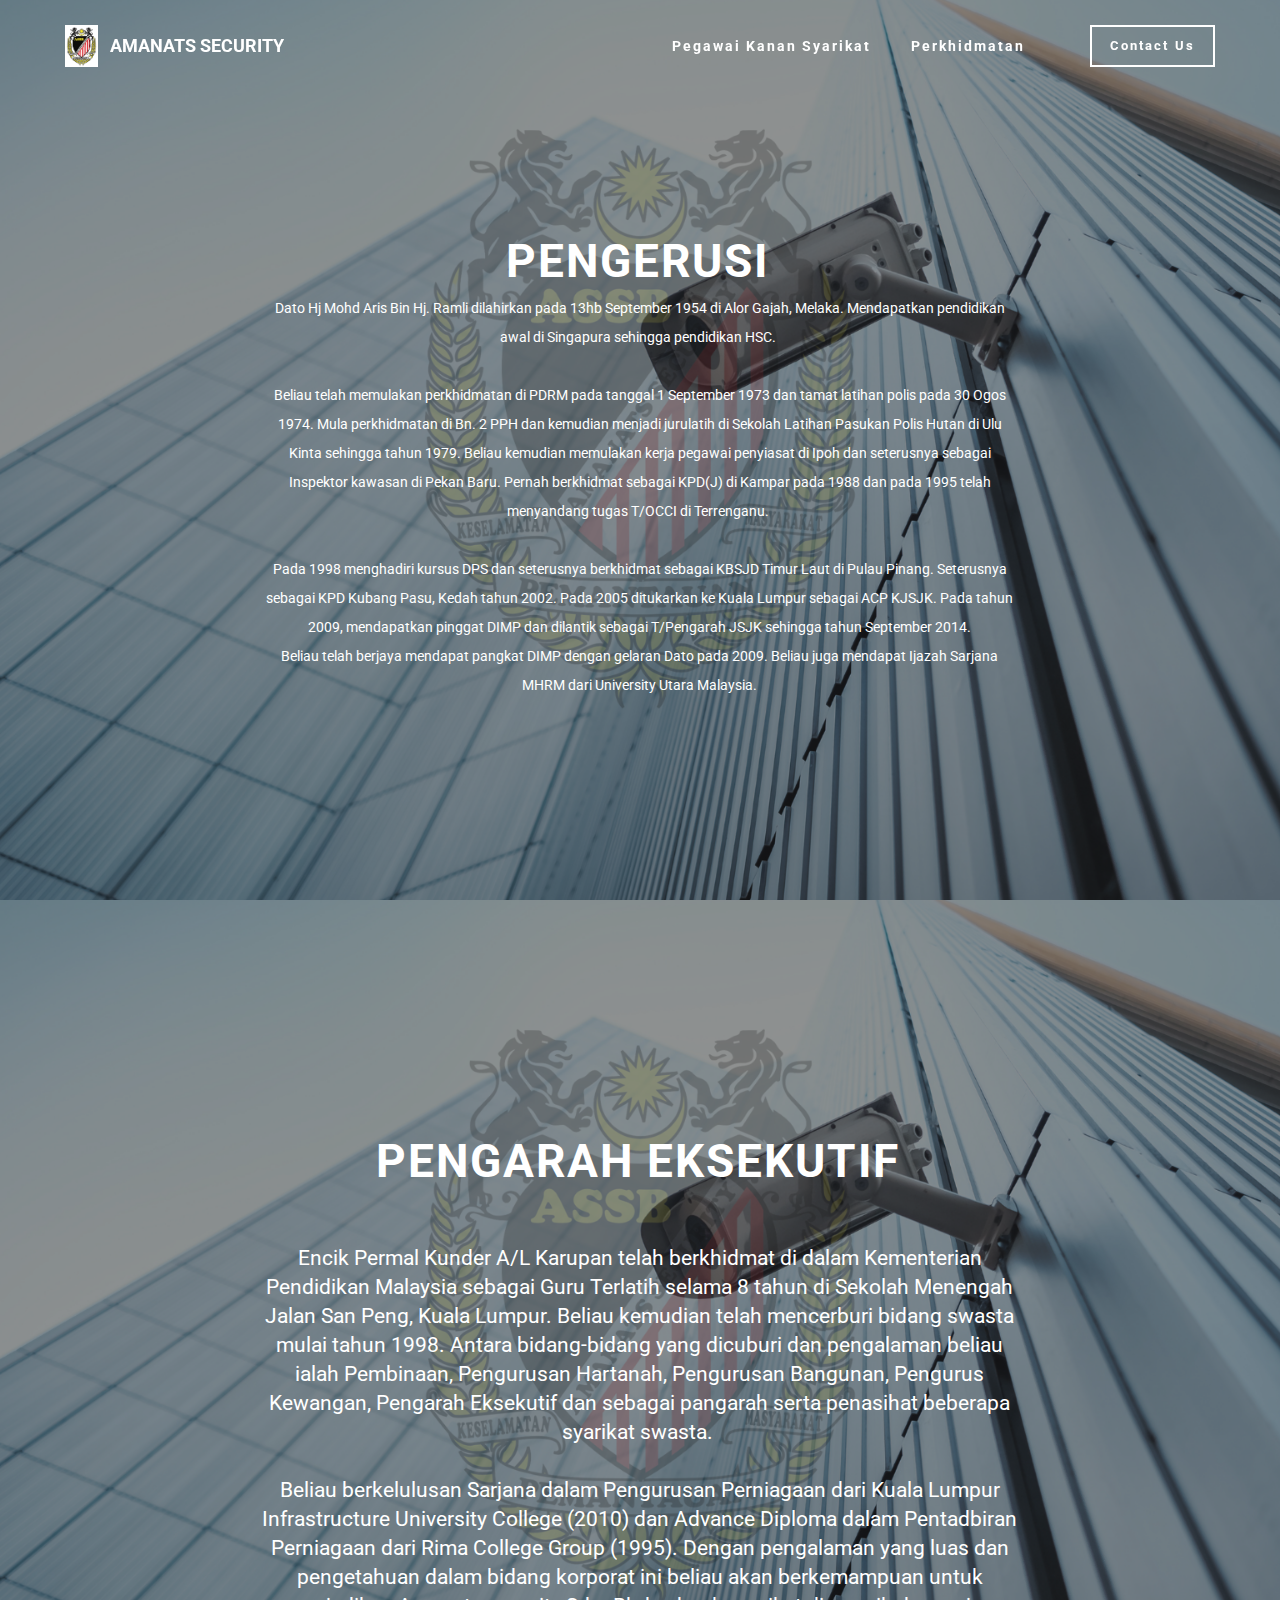
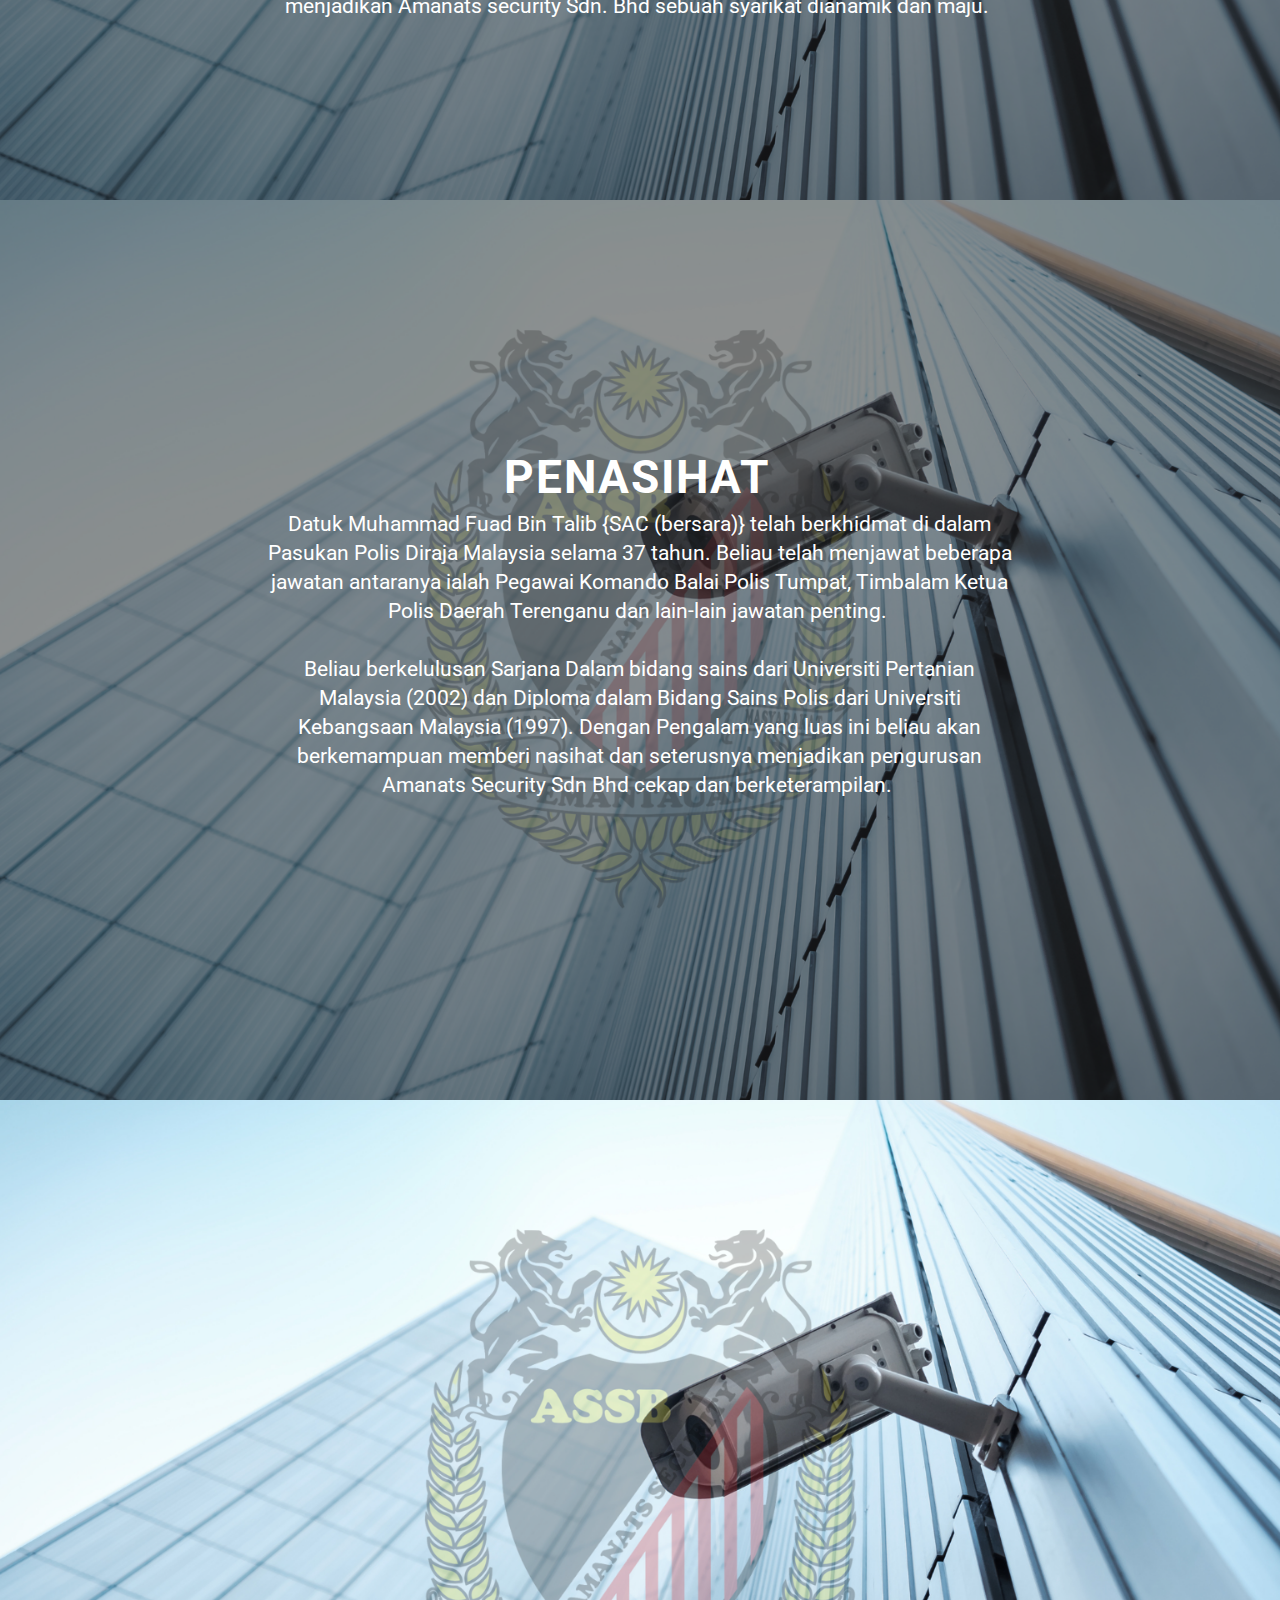
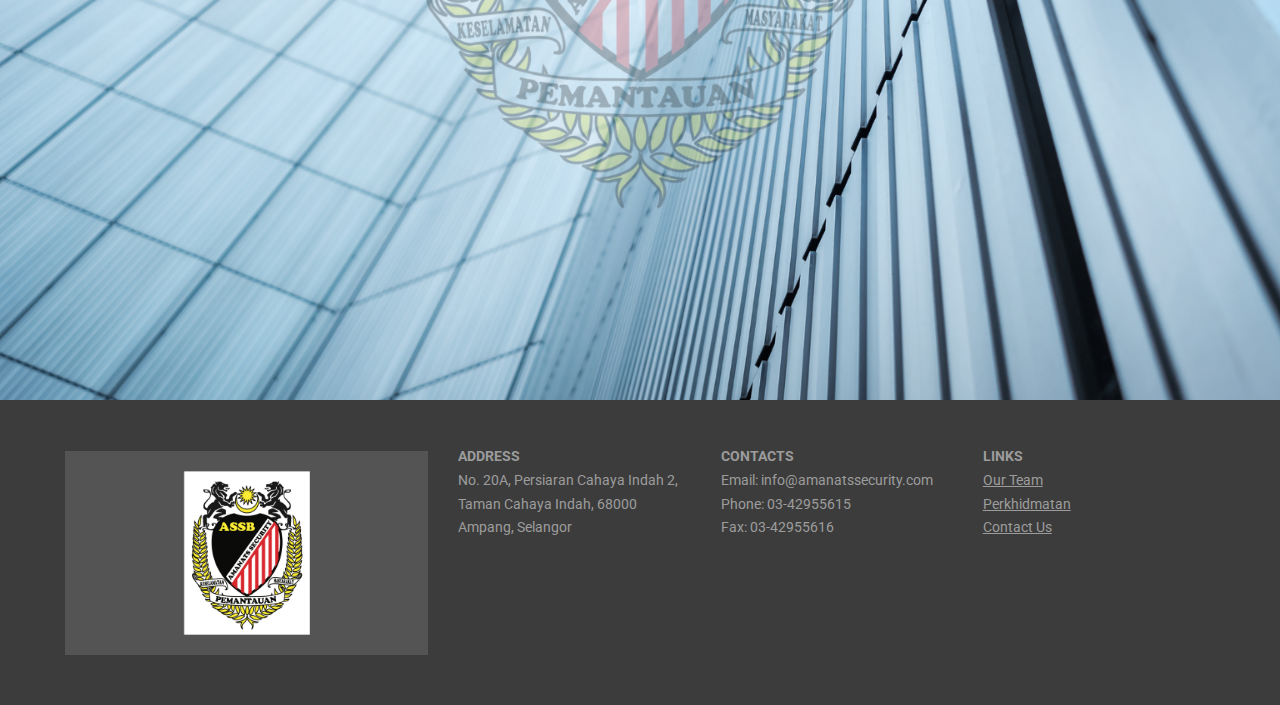
==== commit 81e55931: "create github pages" ====
--- a/page1.html
+++ b/page1.html
@@ -47,8 +47,8 @@
 
 </section>
 
-<section class="mbr-box mbr-section mbr-section--relative mbr-section--fixed-size mbr-section--full-height mbr-section--bg-adapted" id="header1-e" data-rv-view="33" style="background-image: url(assets/images/new-design-1.png);">
-    <div class="mbr-box__magnet mbr-box__magnet--sm-padding mbr-box__magnet--center-center mbr-after-navbar">
+<section class="mbr-box mbr-section mbr-section--relative mbr-section--fixed-size mbr-section--full-height mbr-section--bg-adapted mbr-after-navbar" id="header1-e" data-rv-view="33" style="background-image: url(assets/images/new-design-1.png);">
+    <div class="mbr-box__magnet mbr-box__magnet--sm-padding mbr-box__magnet--center-center">
         <div class="mbr-overlay" style="opacity: 0.5; background-color: rgb(34, 34, 34);"></div>
         <div class="mbr-box__container mbr-section__container container">
             <div class="mbr-box mbr-box--stretched"><div class="mbr-box__magnet mbr-box__magnet--center-center">
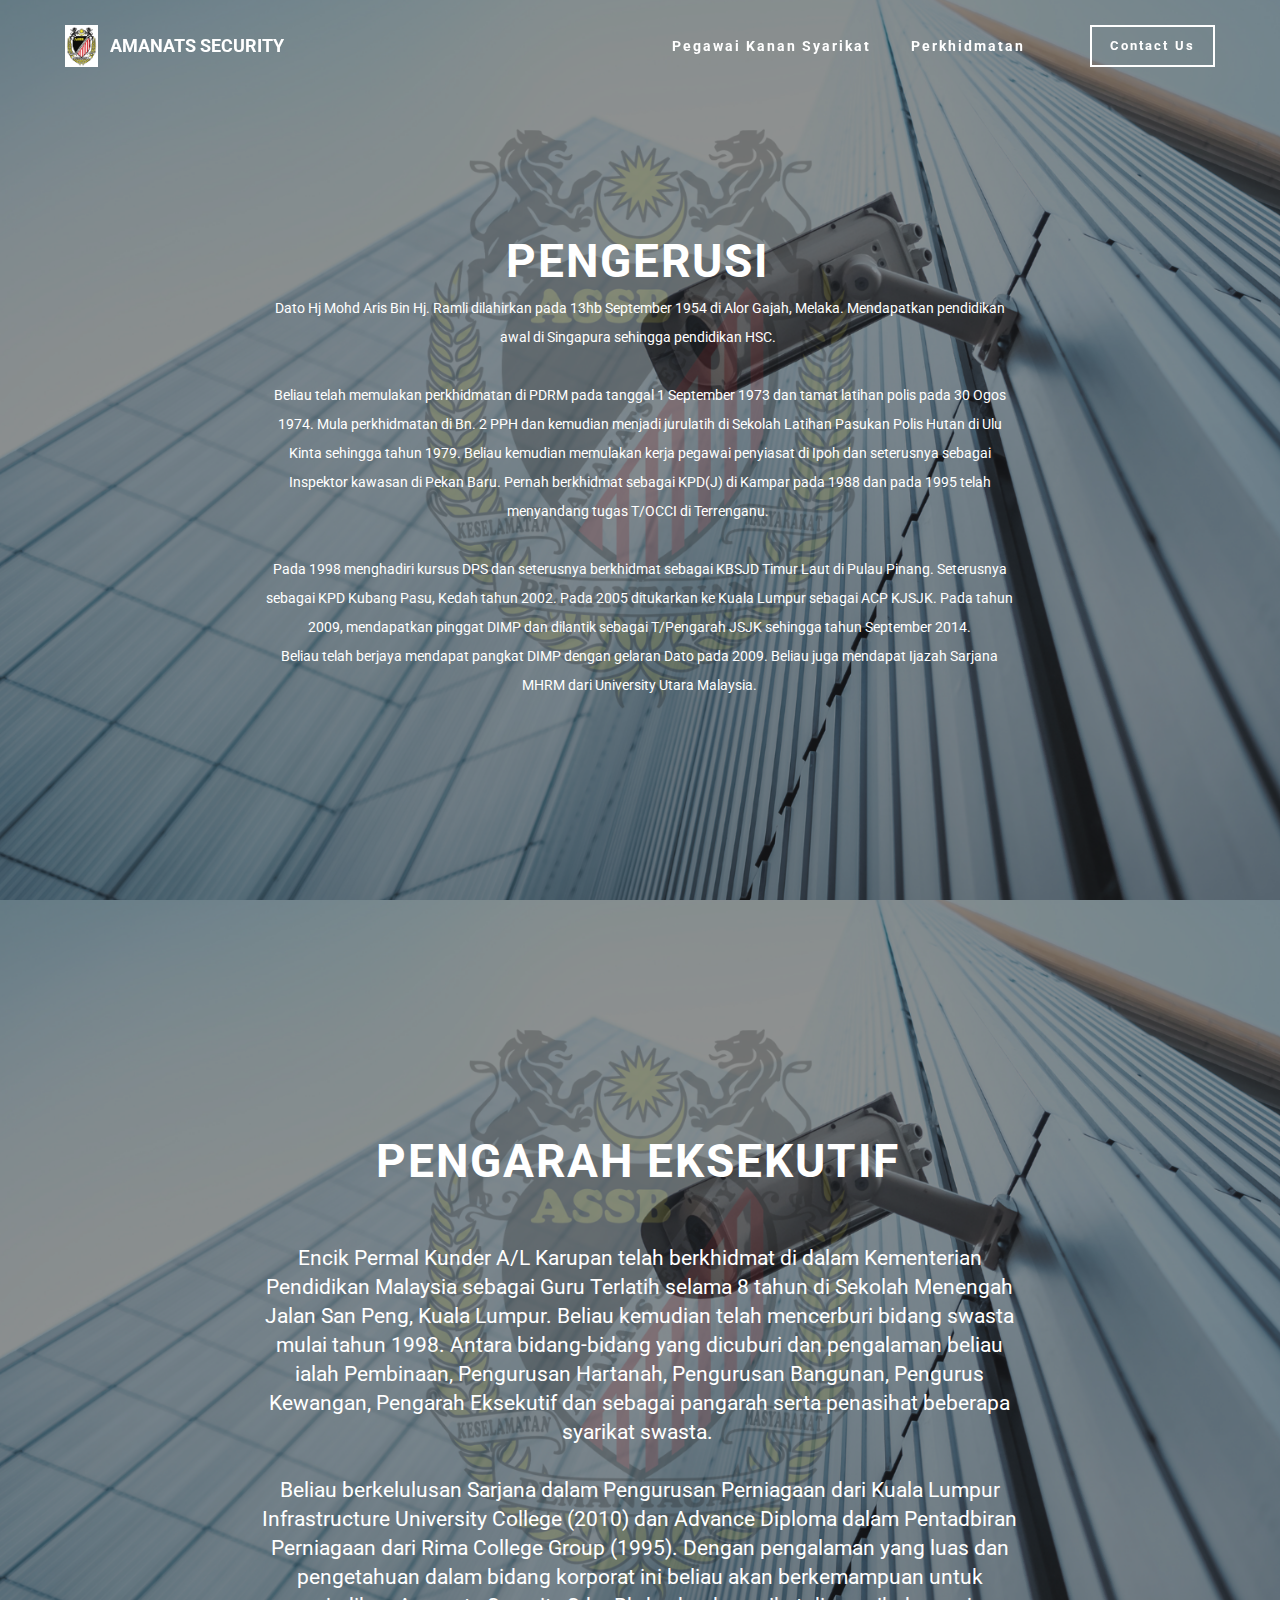
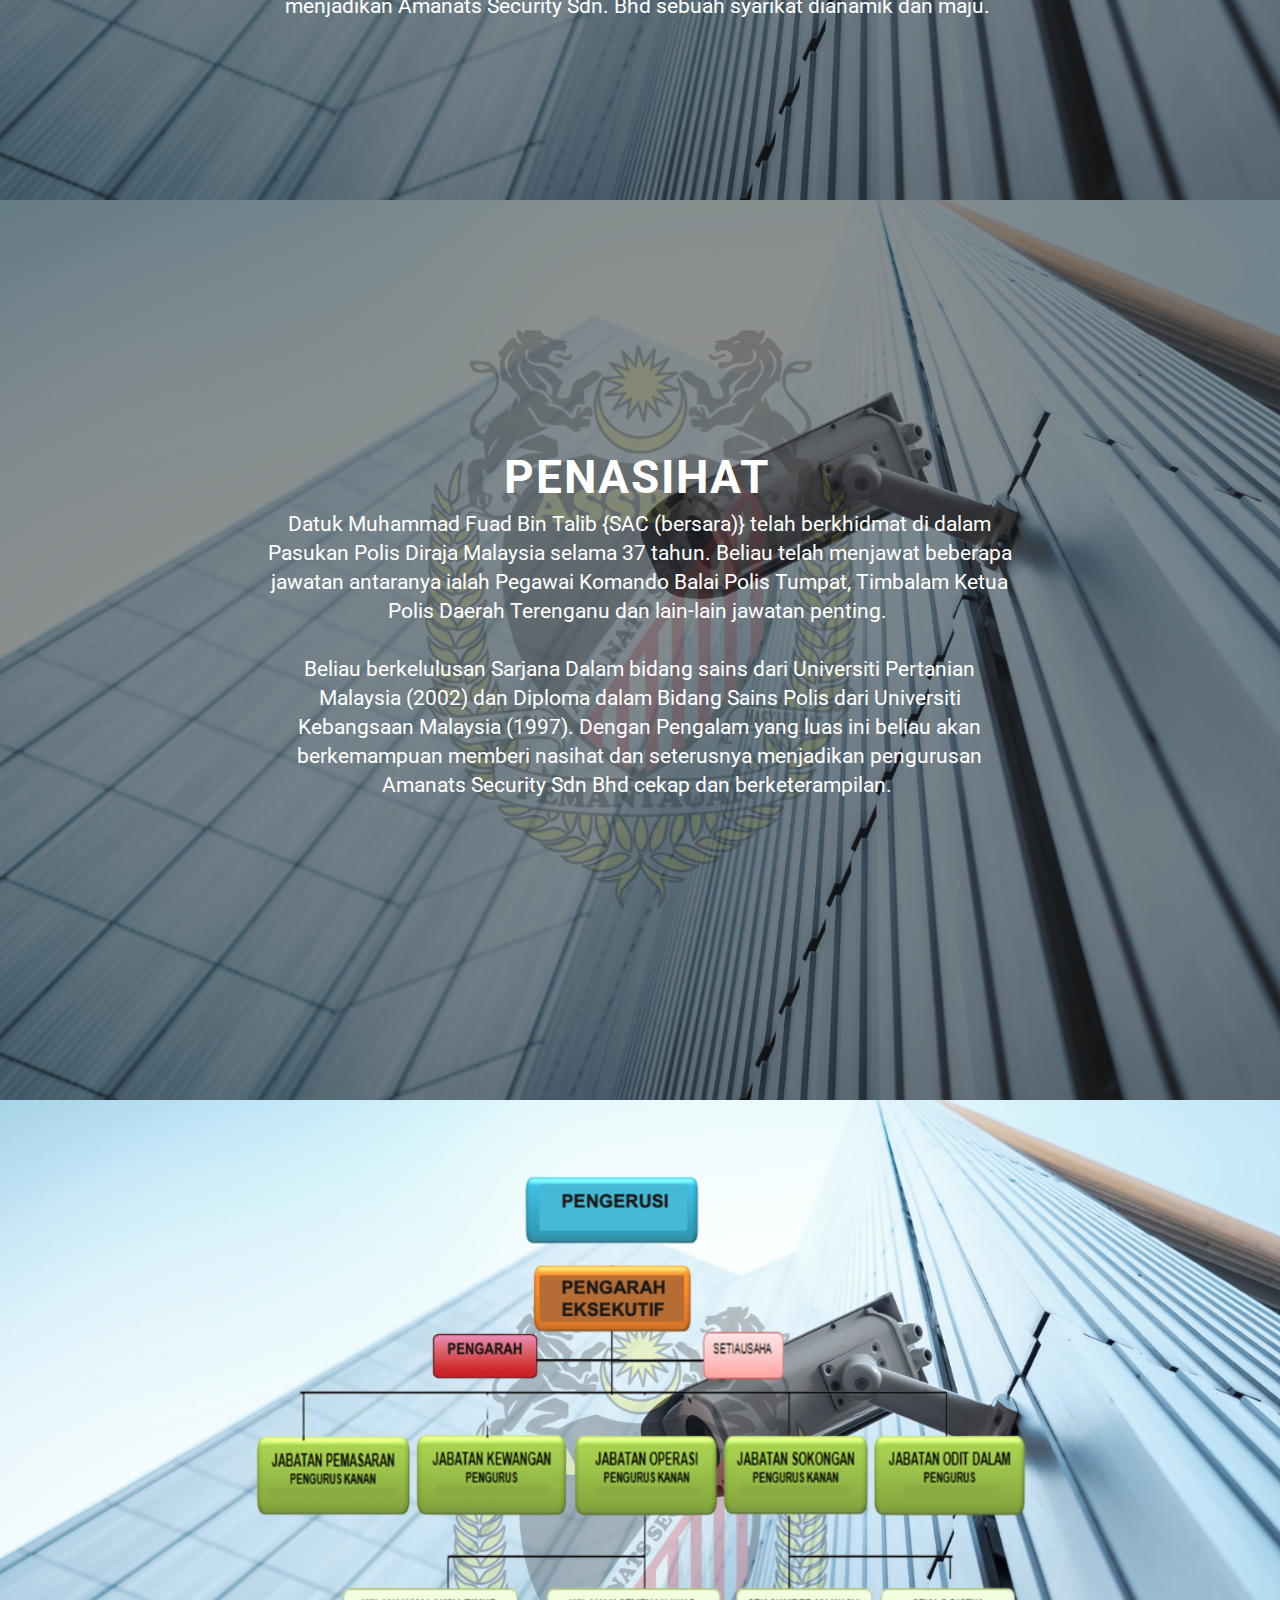
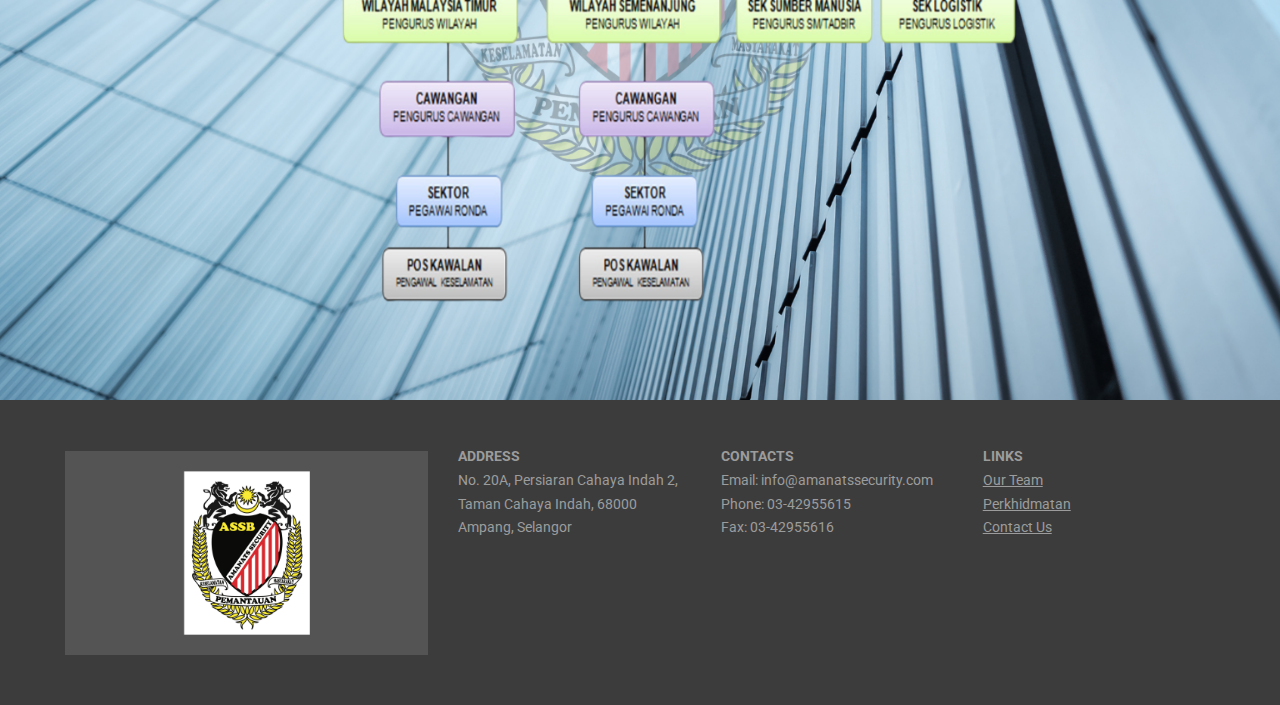
==== commit d2bcb65e: "create github pages" ====
--- a/page1.html
+++ b/page1.html
@@ -73,7 +73,7 @@
                 <div class="row"><div class=" col-sm-8 col-sm-offset-2">
                     <div class="mbr-hero animated fadeInUp">
                         <h1 class="mbr-hero__text">PENGARAH EKSEKUTIF<br><br></h1>
-                        <p class="mbr-hero__subtext">Encik Permal Kunder A/L Karupan telah berkhidmat di dalam Kementerian Pendidikan Malaysia sebagai Guru Terlatih selama 8 tahun di Sekolah Menengah Jalan San Peng, Kuala Lumpur. Beliau kemudian telah mencerburi bidang swasta mulai tahun 1998. Antara bidang-bidang yang dicuburi dan pengalaman beliau ialah Pembinaan, Pengurusan Hartanah, Pengurusan Bangunan, Pengurus Kewangan, Pengarah Eksekutif dan sebagai pangarah serta penasihat beberapa syarikat swasta.&nbsp;<br><br>Beliau berkelulusan Sarjana dalam Pengurusan Perniagaan dari Kuala Lumpur Infrastructure University College (2010) dan Advance Diploma dalam Pentadbiran Perniagaan dari Rima College Group (1995). Dengan pengalaman yang luas dan pengetahuan dalam bidang korporat ini beliau akan berkemampuan untuk menjadikan Amanats security Sdn. Bhd sebuah syarikat dianamik dan maju.&nbsp;</p>
+                        <p class="mbr-hero__subtext">Encik Permal Kunder A/L Karupan telah berkhidmat di dalam Kementerian Pendidikan Malaysia sebagai Guru Terlatih selama 8 tahun di Sekolah Menengah Jalan San Peng, Kuala Lumpur. Beliau kemudian telah mencerburi bidang swasta mulai tahun 1998. Antara bidang-bidang yang dicuburi dan pengalaman beliau ialah Pembinaan, Pengurusan Hartanah, Pengurusan Bangunan, Pengurus Kewangan, Pengarah Eksekutif dan sebagai pangarah serta penasihat beberapa syarikat swasta.&nbsp;<br><br>Beliau berkelulusan Sarjana dalam Pengurusan Perniagaan dari Kuala Lumpur Infrastructure University College (2010) dan Advance Diploma dalam Pentadbiran Perniagaan dari Rima College Group (1995). Dengan pengalaman yang luas dan pengetahuan dalam bidang korporat ini beliau akan berkemampuan untuk menjadikan Amanats Security Sdn. Bhd sebuah syarikat dianamik dan maju.&nbsp;</p>
                     </div>
                     
                 </div></div>
@@ -101,7 +101,7 @@
     </div>
 </section>
 
-<section class="mbr-box mbr-section mbr-section--relative mbr-section--fixed-size mbr-section--full-height mbr-section--bg-adapted" id="header4-p" data-rv-view="42" style="background-image: url(assets/images/new-design-1.png);">
+<section class="mbr-box mbr-section mbr-section--relative mbr-section--fixed-size mbr-section--full-height mbr-section--bg-adapted" id="header4-p" data-rv-view="42" style="background-image: url(assets/images/new-design-16.png);">
     <div class="mbr-box__magnet mbr-box__magnet--sm-padding mbr-box__magnet--center-center">
         
         <div class="mbr-box__container mbr-section__container container">
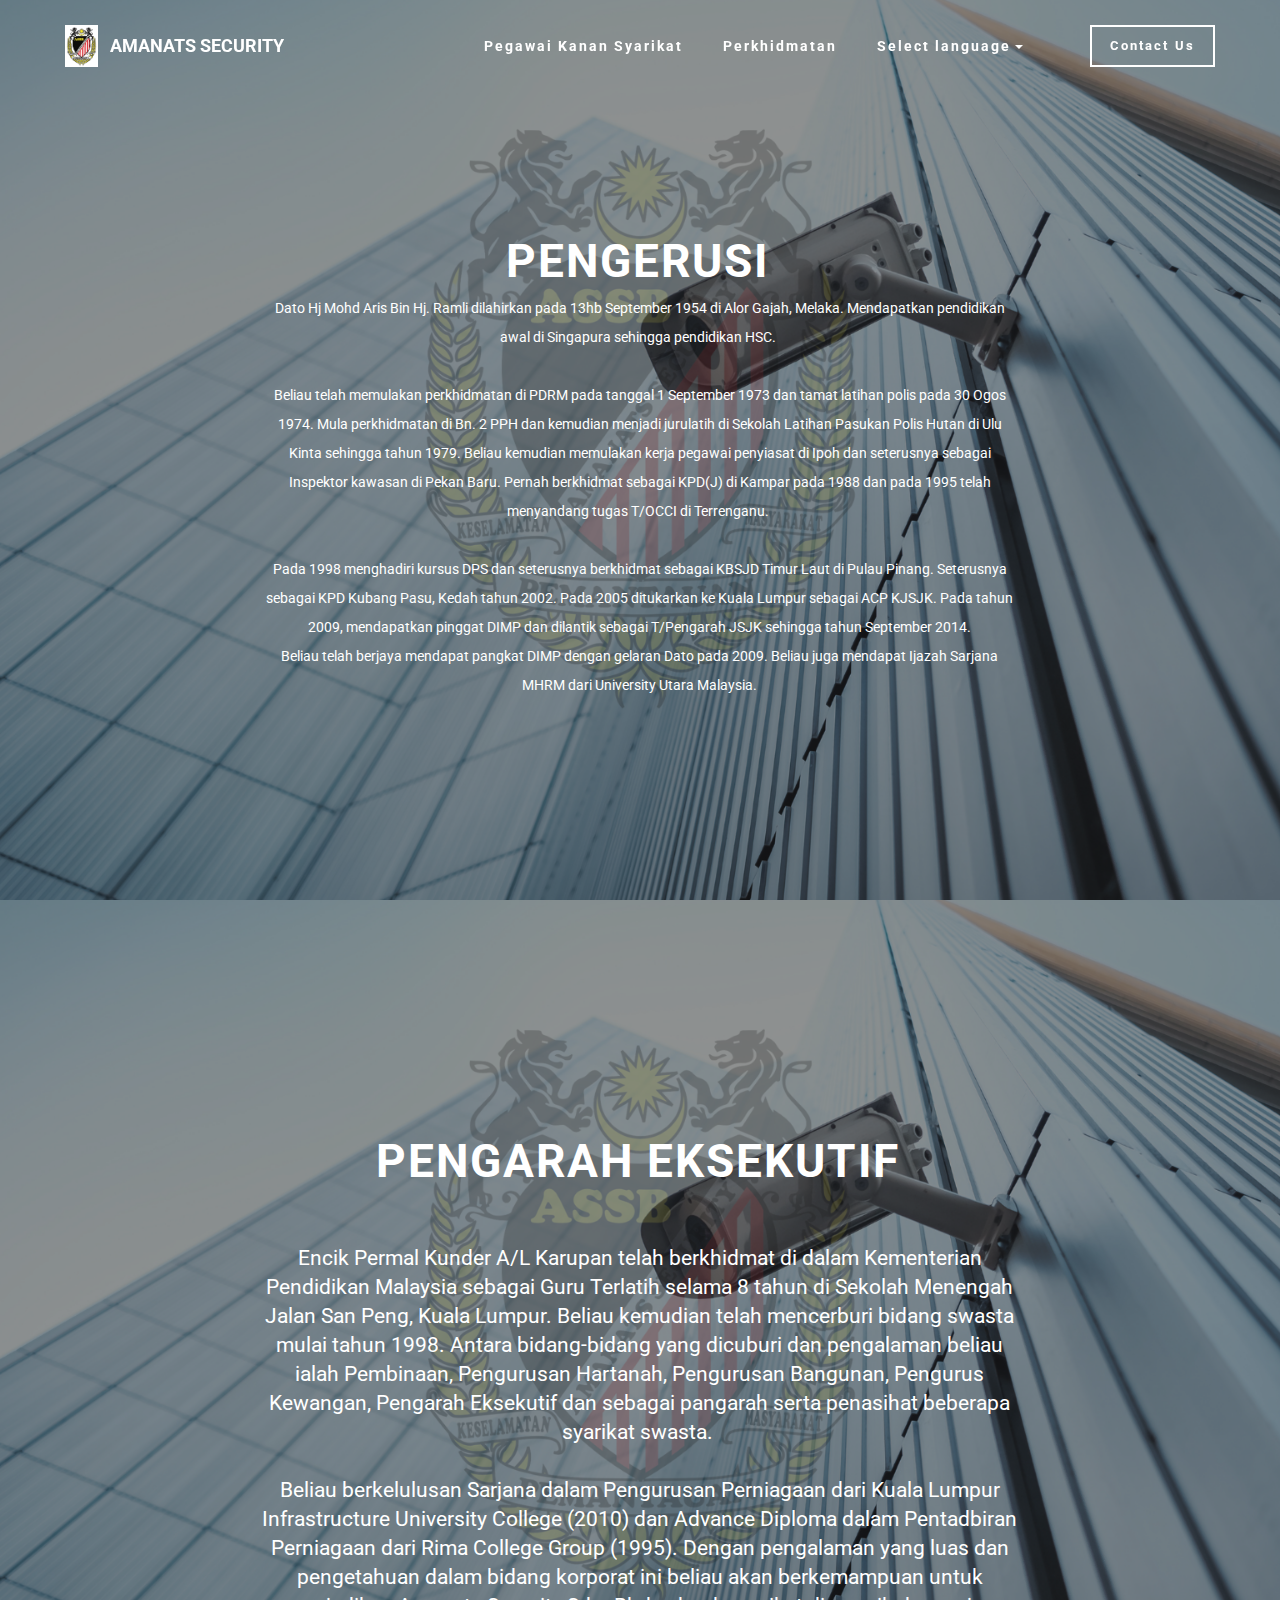
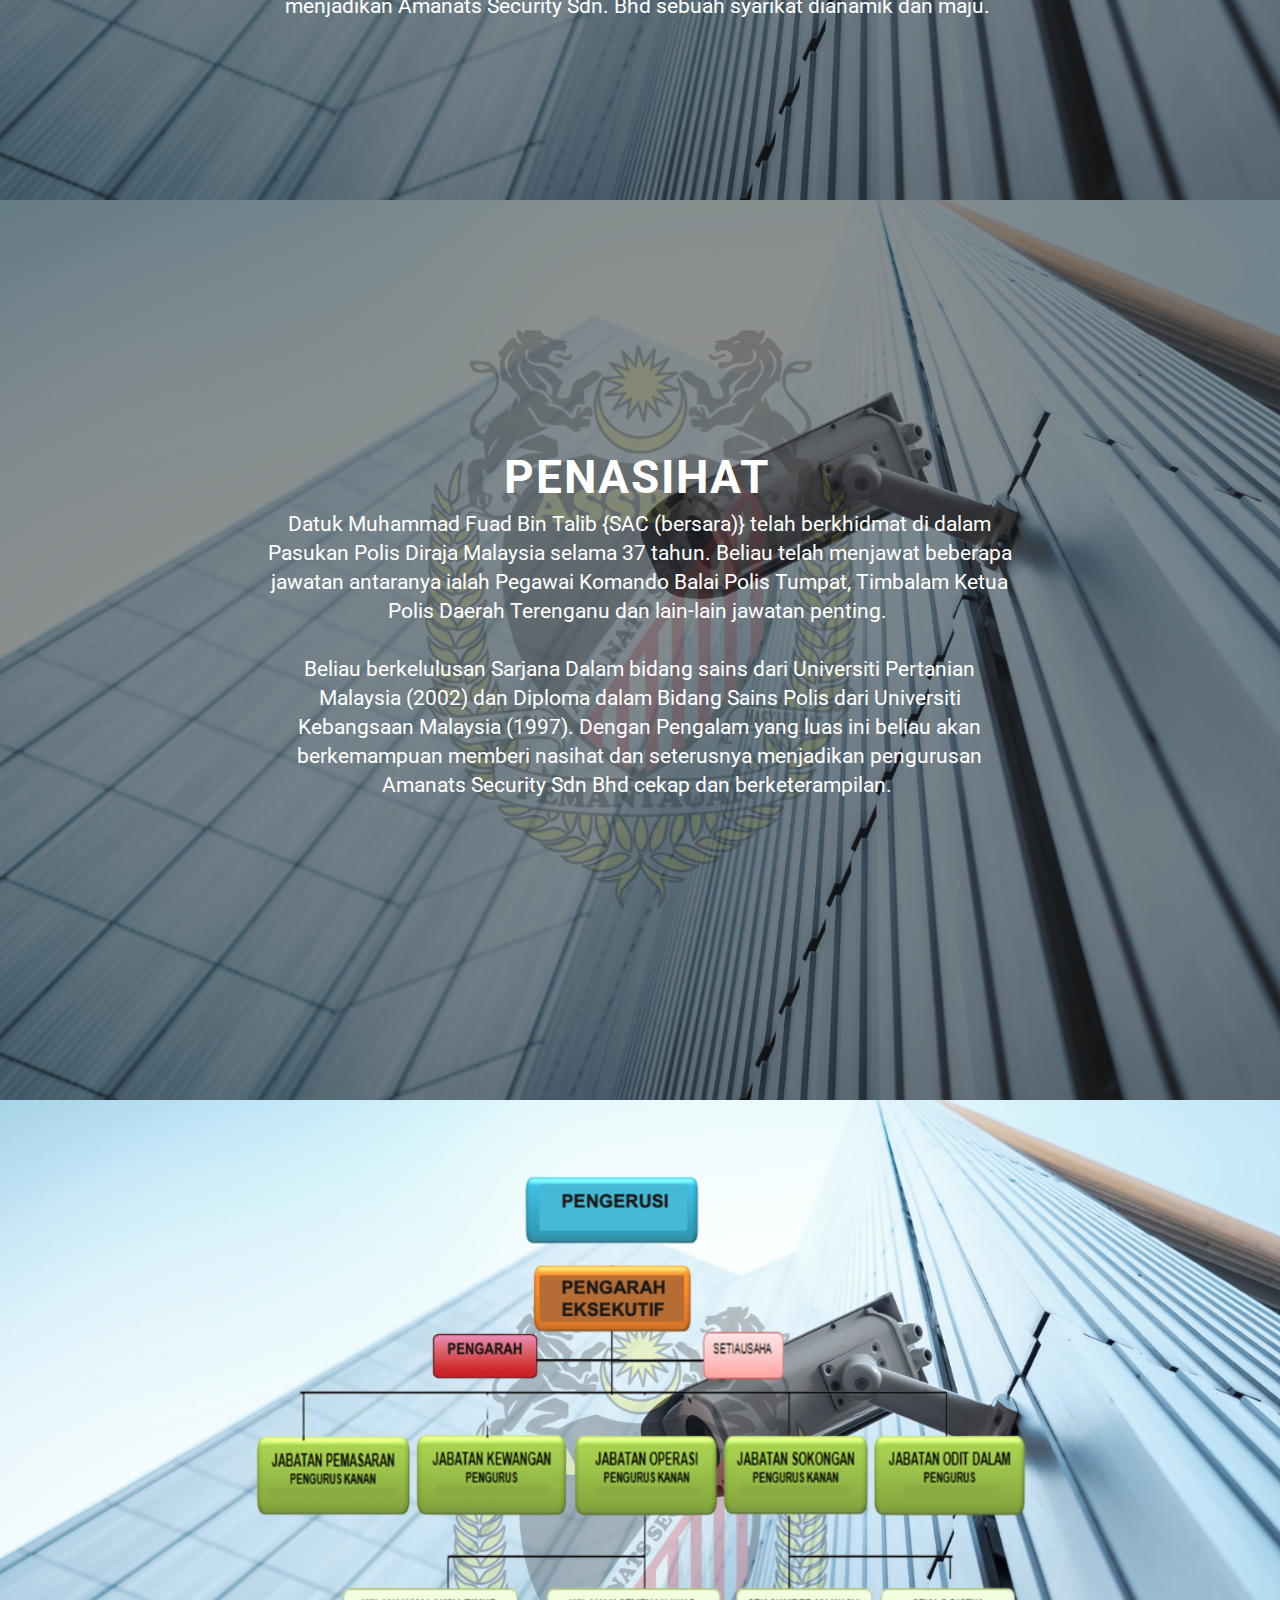
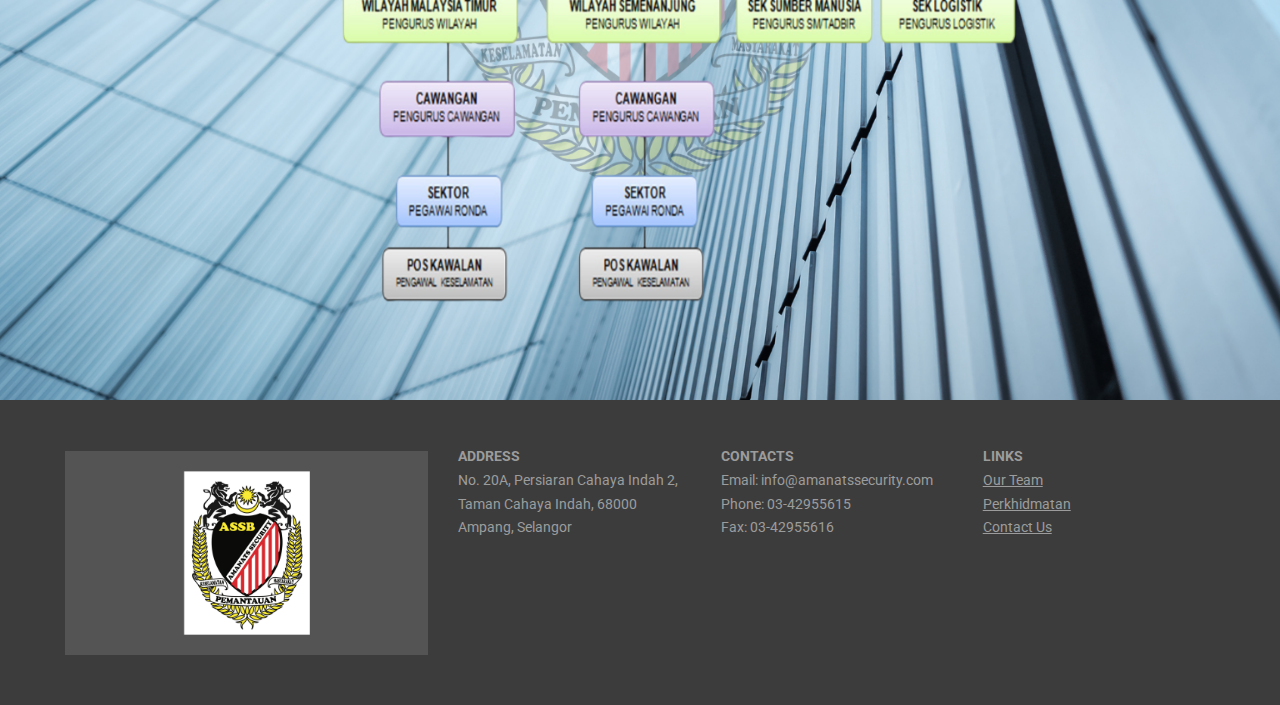
==== commit 986b345d: "create github pages" ====
--- a/page1.html
+++ b/page1.html
@@ -39,7 +39,7 @@
                 <div class="hamburger-icon"></div>
             </button>
 
-            <ul class="nav-dropdown collapse pull-xs-right navbar-toggleable-sm nav navbar-nav" id="exCollapsingNavbar"><li class="nav-item"><a class="nav-link link text-primary" href="page1.html">Pegawai Kanan Syarikat</a></li><li class="nav-item"><a class="nav-link link text-primary" href="page2.html" aria-expanded="true">Perkhidmatan<br></a></li><li class="nav-item"><a class="nav-link link" href="https://mobirise.com/" aria-expanded="true"></a></li><li class="nav-item nav-btn"><a class="nav-link btn btn-default btn-default-outline" href="page3.html">Contact Us<br></a></li></ul>
+            <ul class="nav-dropdown collapse pull-xs-right navbar-toggleable-sm nav navbar-nav" id="exCollapsingNavbar"><li class="nav-item"><a class="nav-link link text-primary" href="page1.html">Pegawai Kanan Syarikat</a></li><li class="nav-item"><a class="nav-link link text-primary" href="page2.html" aria-expanded="true">Perkhidmatan<br></a></li><li class="nav-item dropdown"><a class="nav-link link text-primary dropdown-toggle" href="#" aria-expanded="false" data-toggle="dropdown-submenu">Select language</a><div class="dropdown-menu"><a class="text-primary dropdown-item" href="page2.html" aria-expanded="true">English</a></div></li><li class="nav-item"><a class="nav-link link" href="https://mobirise.com/" aria-expanded="true"></a></li><li class="nav-item nav-btn"><a class="nav-link btn btn-default btn-default-outline" href="page3.html">Contact Us<br></a></li></ul>
 
         </div>
 
--- a/assets/mobirise/css/mbr-additional.css
+++ b/assets/mobirise/css/mbr-additional.css
@@ -21,7 +21,7 @@
   color: #ffffff;
 }
 #slider-3 H1 {
-  text-align: right;
+  text-align: left;
   font-family: 'Oswald', sans-serif;
 }
 #slider-3 P {
--- a/assets/mobirise/css/mbr-additional.css
+++ b/assets/mobirise/css/mbr-additional.css
@@ -21,7 +21,7 @@
   color: #ffffff;
 }
 #slider-3 H1 {
-  text-align: right;
+  text-align: left;
   font-family: 'Oswald', sans-serif;
 }
 #slider-3 P {
